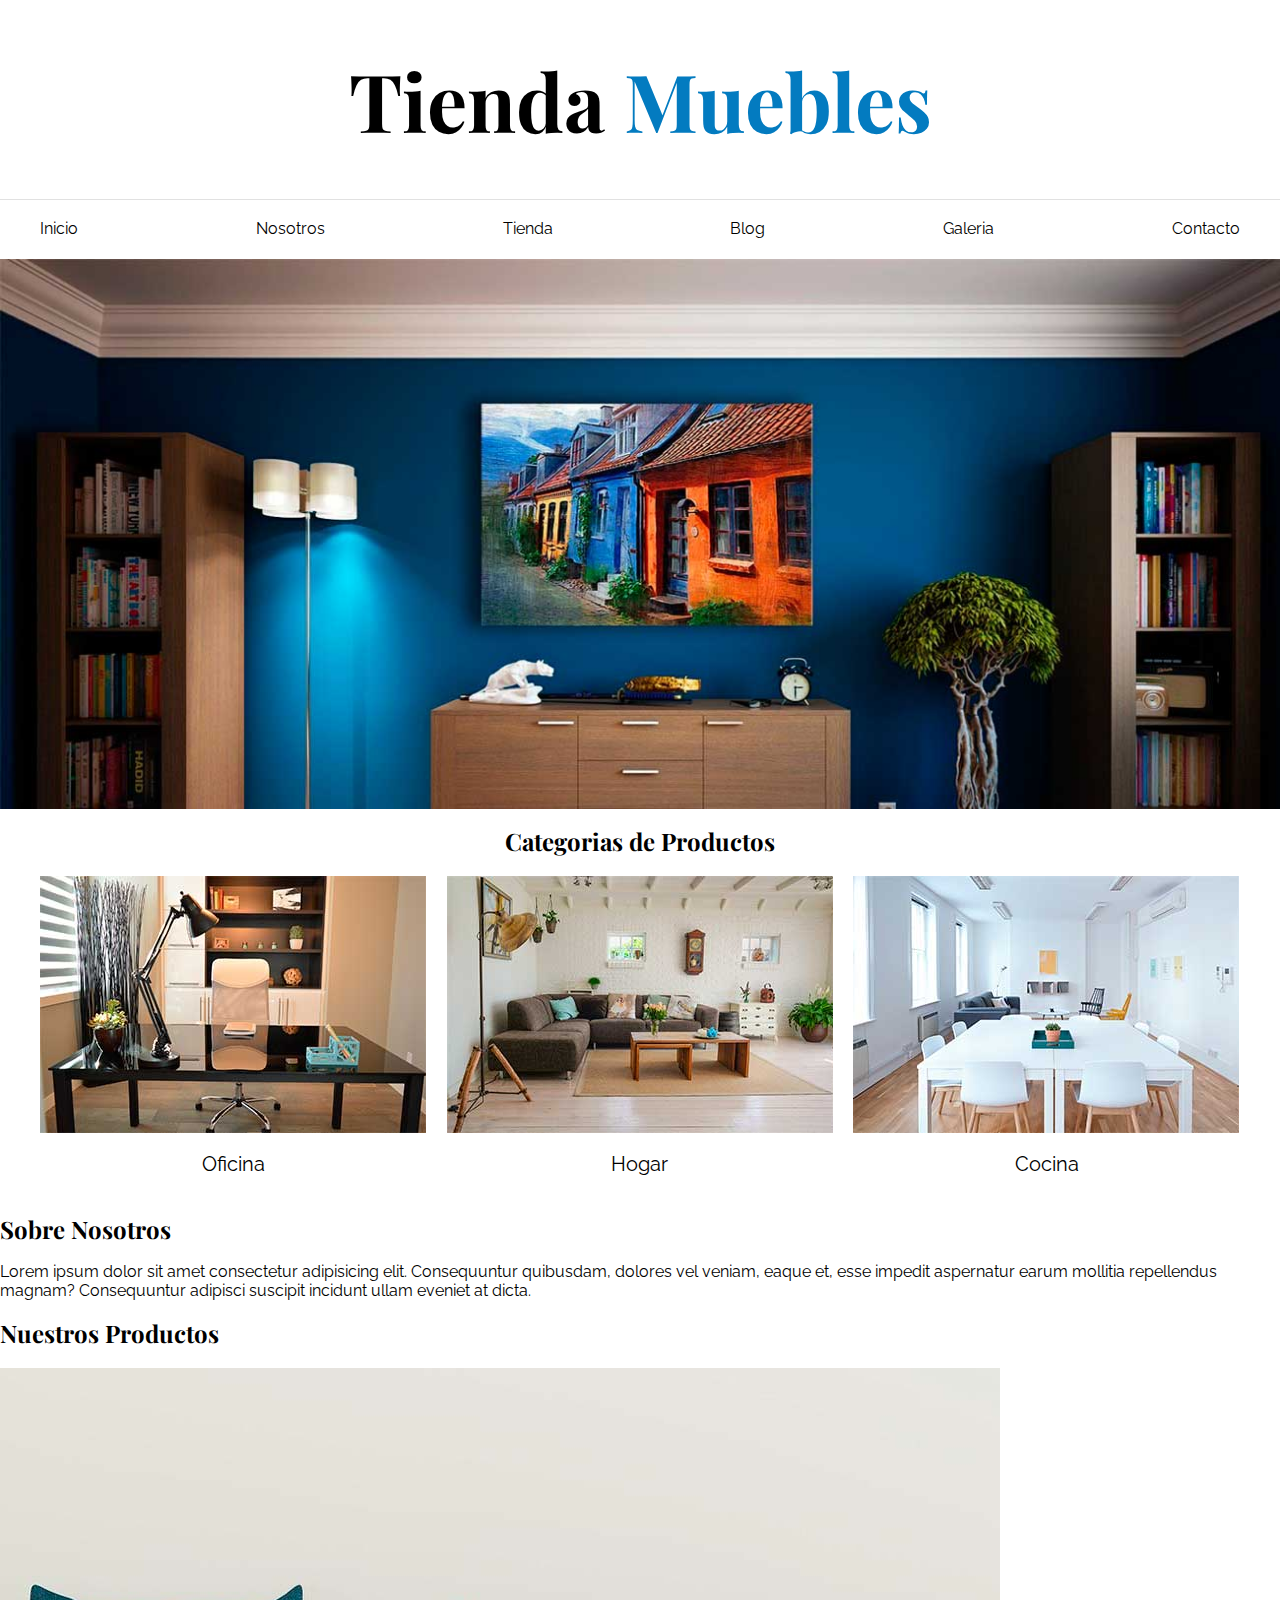
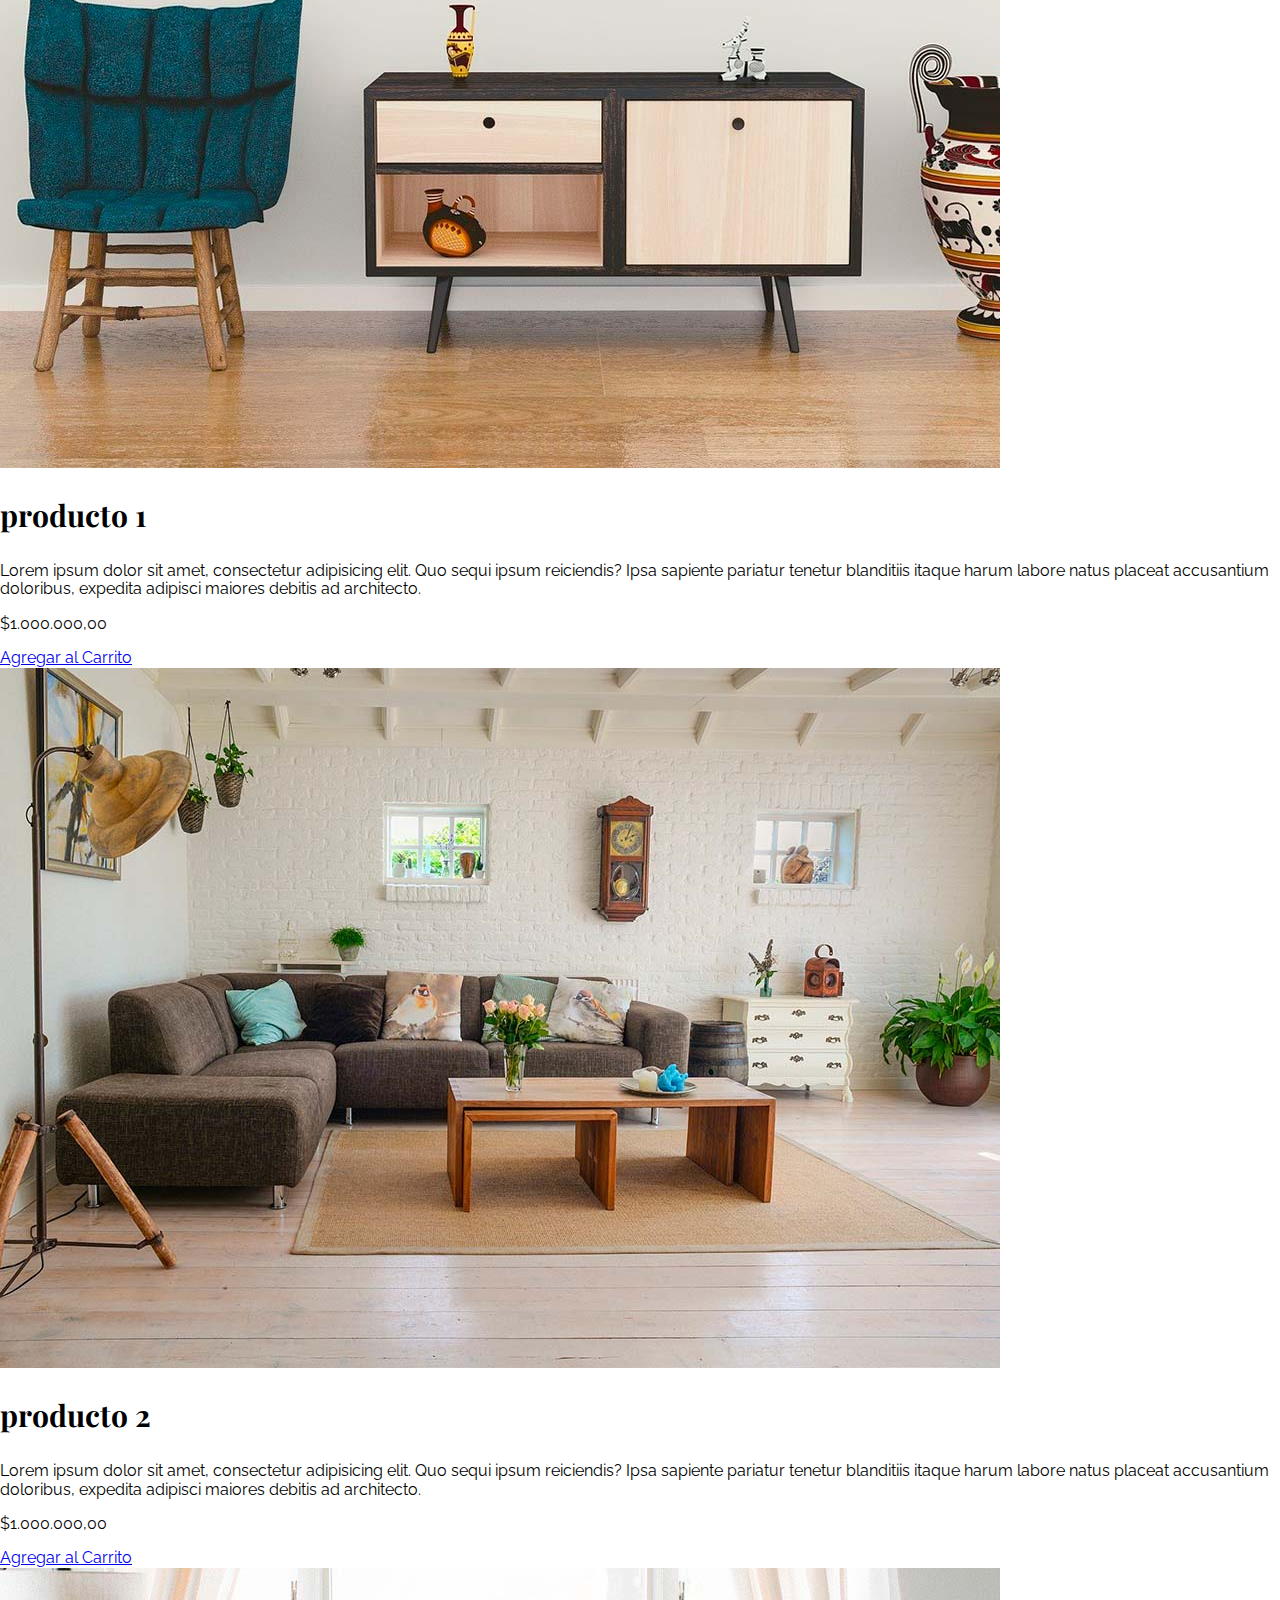
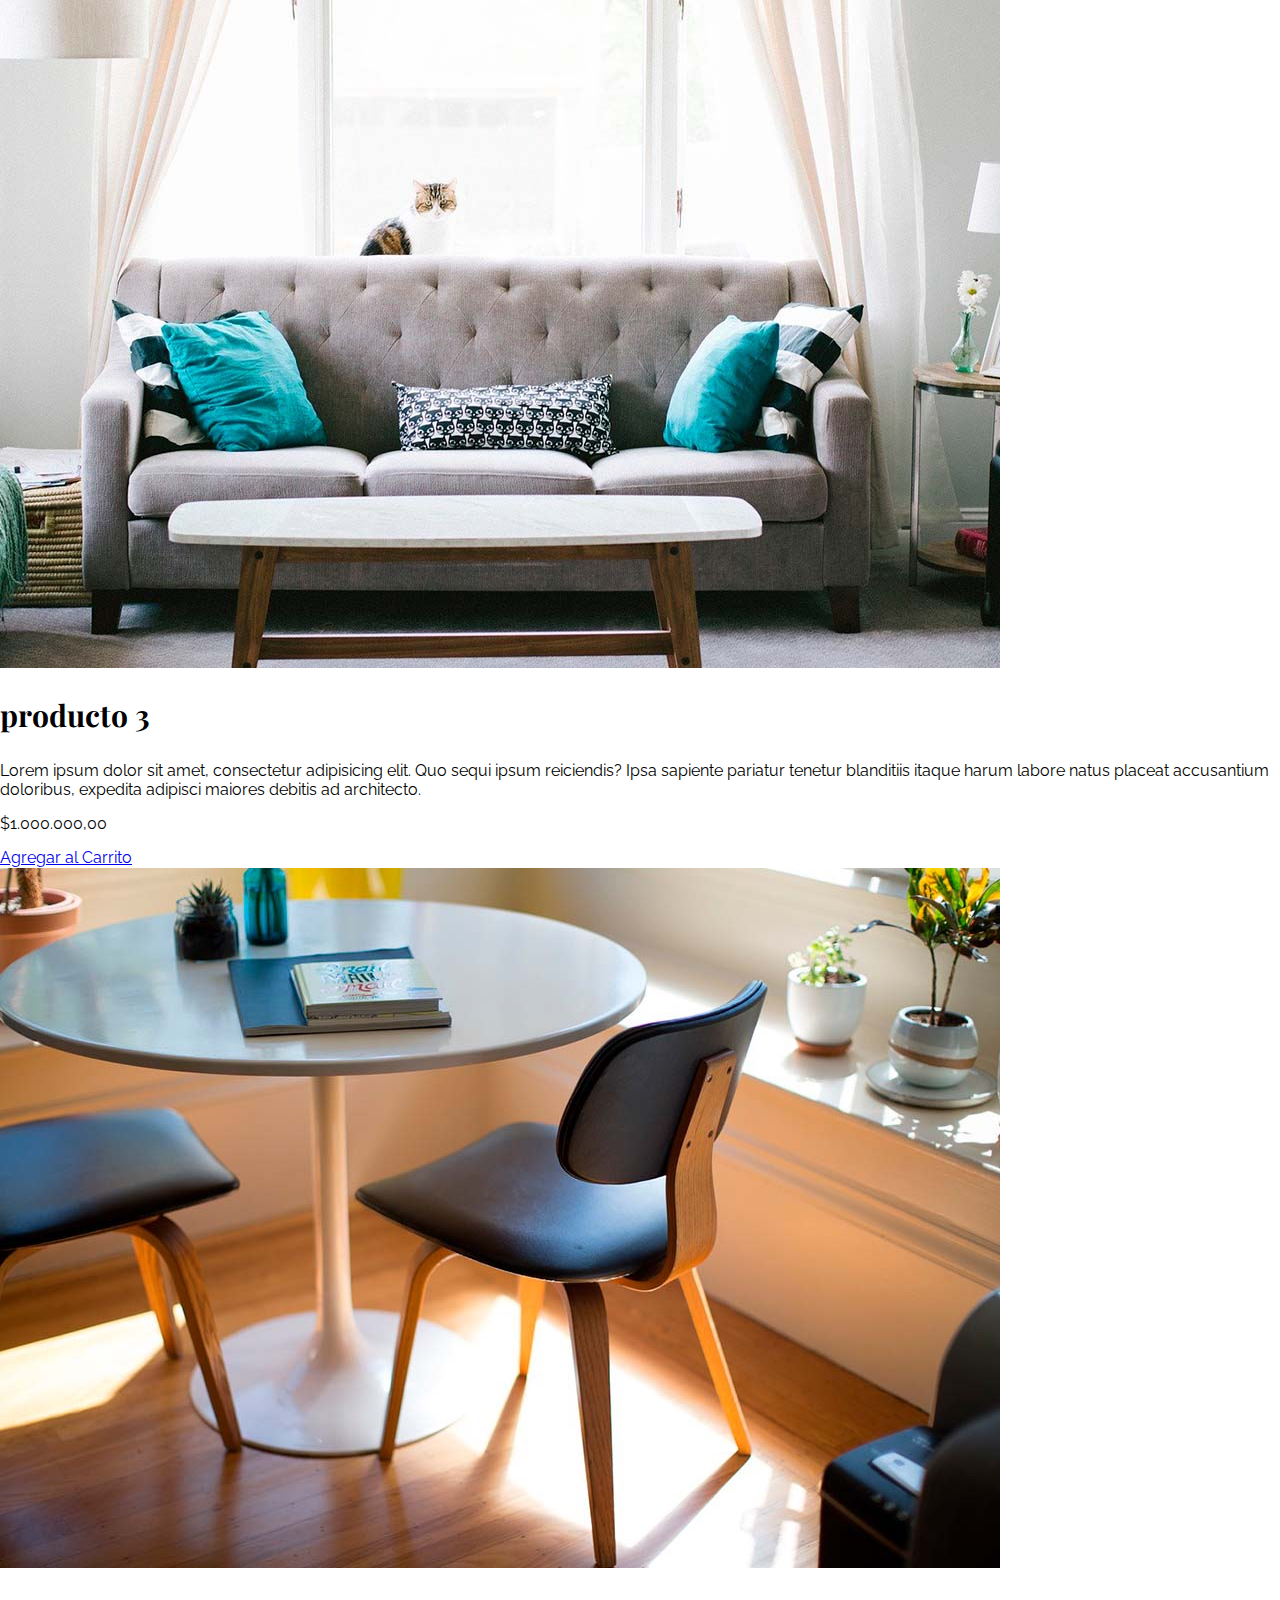
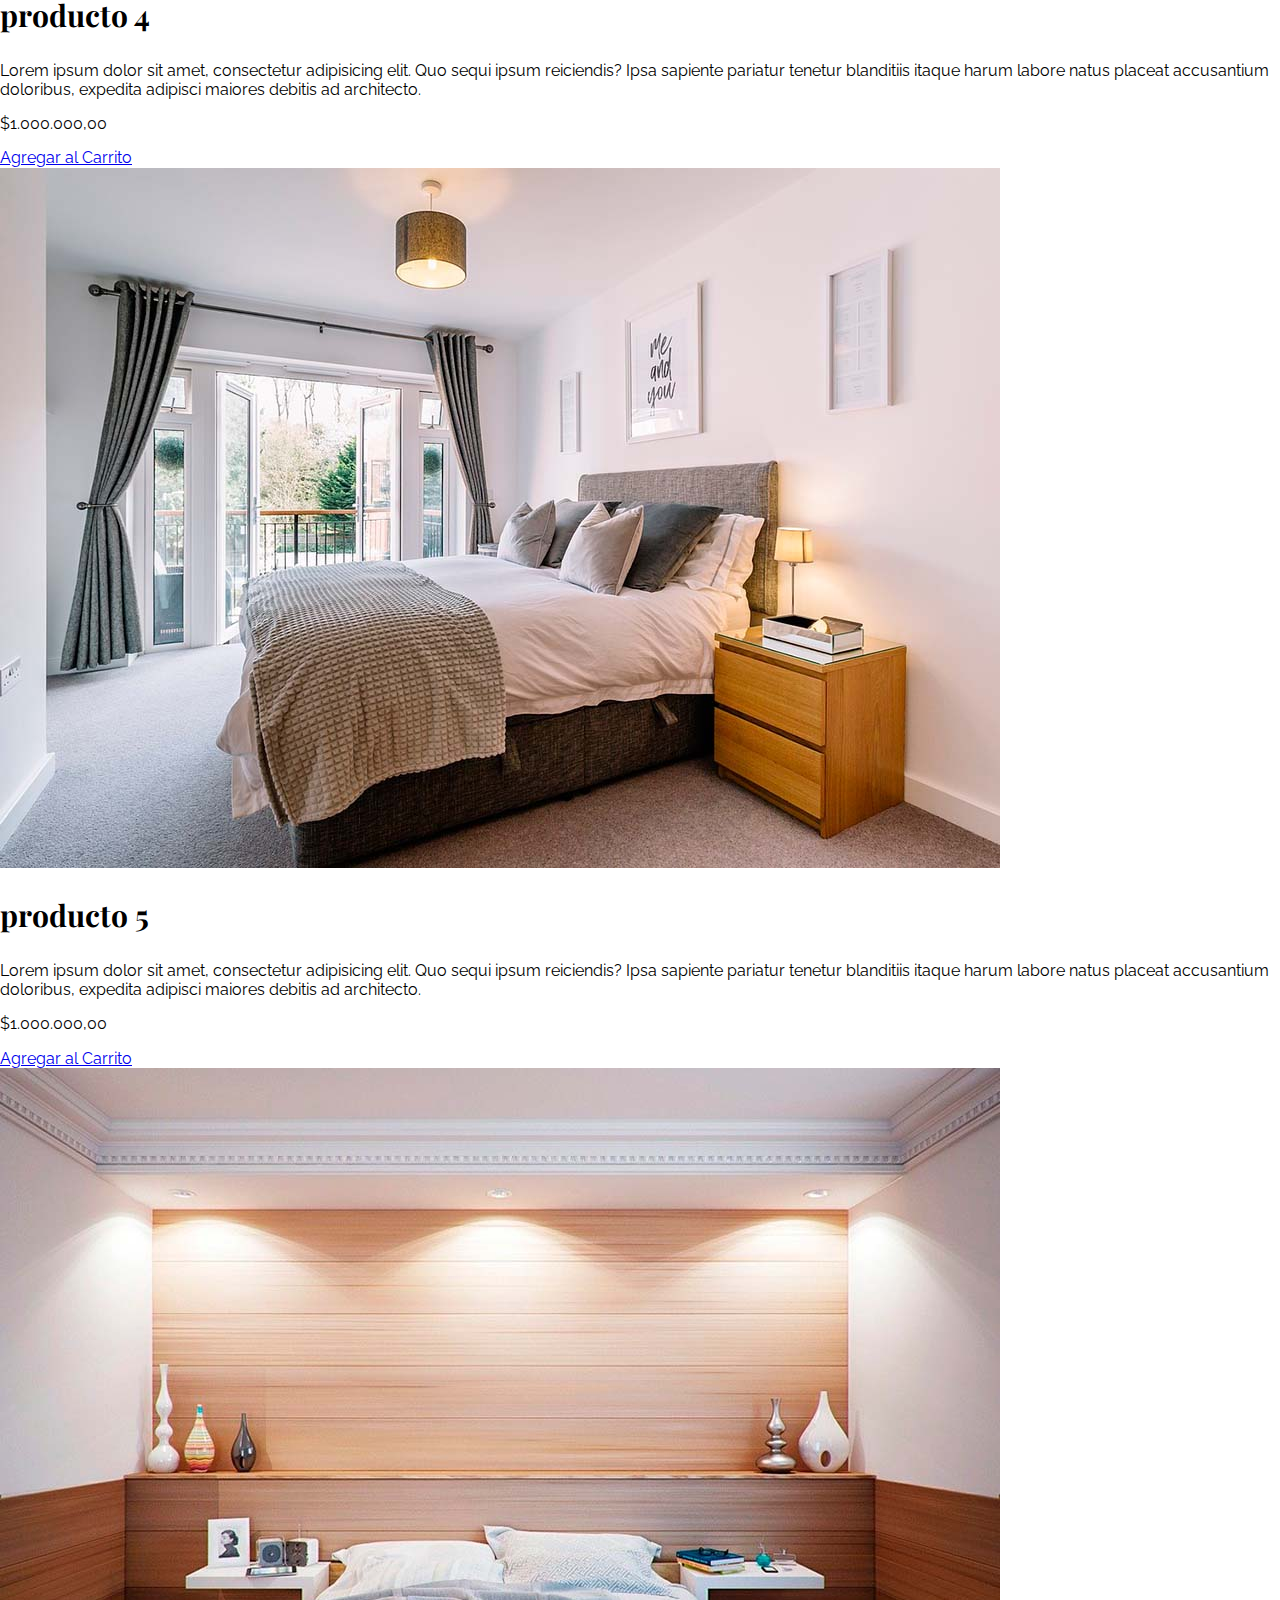
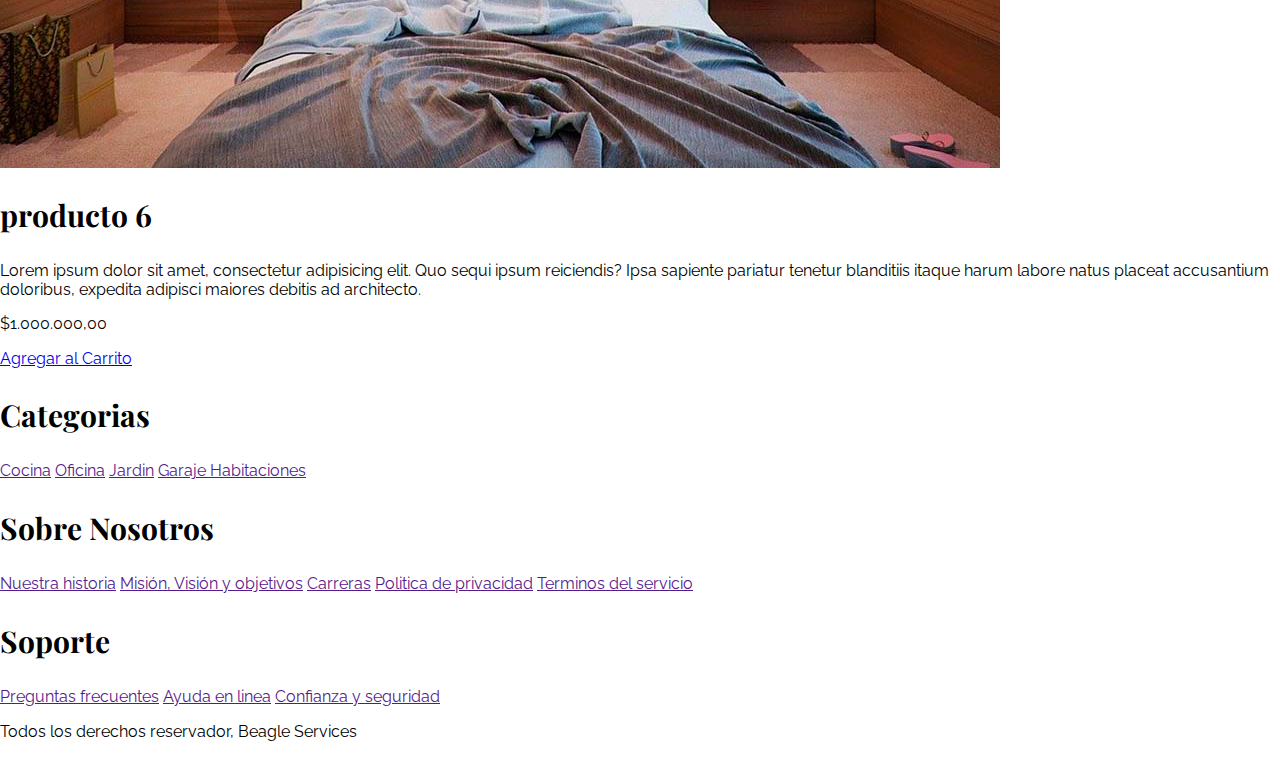
==== index.html @ e31d2fa9 "Se agrega el proyecto" ====
<!DOCTYPE html>
<html lang="es">

<head>
    <meta charset="UTF-8">
    <meta name="viewport" content="width=device-width, initial-scale=1.0">
    <title>Tienda Muebles</title>
    <link rel="stylesheet" href="css/normalize.css">
    <link rel="preconnect" href="https://fonts.googleapis.com">
    <link rel="preconnect" href="https://fonts.gstatic.com" crossorigin>
    <link
        href="https://fonts.googleapis.com/css2?family=Playfair+Display:wght@700&family=Raleway:wght@400;700;900&display=swap"
        rel="stylesheet">
    <link rel="stylesheet" href="css/estilos.css">


</head>

<body>


    <header class="nombre-sitio">
        <h1>Tienda <span>Muebles</span></h1>
    </header>

    <div class="contenedor-navegacion">
        <nav class="nav-principal contenedor">
            <a href="index.html">Inicio</a>
            <a href="nosotros.html">Nosotros</a>
            <a href="tienda.html">Tienda</a>
            <a href="blog.html">Blog</a>
            <a href="galeria.html">Galeria</a>
            <a href="contacto.html">Contacto</a>
        </nav>
    </div>



    <div class="hero"></div>

    <section class="contenedor categorias">
        <h2>Categorias de <span>Productos</span></h2>

        <div class="listado-categorias">

            <div class="categoria">
                <img src="images/categoria1.jpg" alt="Imagen Categoria">
                <a href="#">Oficina</a>
            </div>

            <div class="categoria">
                <img src="images/categoria2.jpg" alt="Imagen Categoria">
                <a href="#">Hogar</a>
            </div>

            <div class="categoria">
                <img src="images/categoria3.jpg" alt="Imagen Categoria">
                <a href="#">Cocina</a>
            </div>

        </div>

    </section>

    <section class="sobre-nosotros">
        <div>
            <h2>Sobre Nosotros</h2>
            <p>Lorem ipsum dolor sit amet consectetur adipisicing elit. Consequuntur quibusdam, dolores vel veniam,
                eaque
                et, esse impedit aspernatur earum mollitia repellendus magnam? Consequuntur adipisci suscipit incidunt
                ullam
                eveniet at dicta.</p>
        </div>
    </section>

    <main>
        <h2>Nuestros Productos</h2>
        <div>

            <div>
                <img src="images/producto1.jpg" alt="Imagen producto">
                <div>
                    <h3>producto 1</h3>
                    <p>Lorem ipsum dolor sit amet, consectetur adipisicing elit. Quo sequi ipsum reiciendis? Ipsa
                        sapiente
                        pariatur tenetur blanditiis itaque harum labore natus placeat accusantium doloribus, expedita
                        adipisci maiores debitis ad architecto.</p>
                    <p>$1.000.000,00</p>
                    <a href="#">Agregar al Carrito</a>
                </div> <!-- Info producto -->
            </div> <!-- Producto -->

            <div>
                <img src="images/producto2.jpg" alt="Imagen producto">

                <div>
                    <h3>producto 2</h3>
                    <p>Lorem ipsum dolor sit amet, consectetur adipisicing elit. Quo sequi ipsum reiciendis? Ipsa
                        sapiente
                        pariatur tenetur blanditiis itaque harum labore natus placeat accusantium doloribus, expedita
                        adipisci maiores debitis ad architecto.</p>
                    <p>$1.000.000,00</p>
                    <a href="#">Agregar al Carrito</a>
                </div> <!-- Info producto -->
            </div> <!-- Producto -->

            <div>
                <img src="images/producto3.jpg" alt="Imagen producto">
                <div>
                    <h3>producto 3</h3>
                    <p>Lorem ipsum dolor sit amet, consectetur adipisicing elit. Quo sequi ipsum reiciendis? Ipsa
                        sapiente
                        pariatur tenetur blanditiis itaque harum labore natus placeat accusantium doloribus, expedita
                        adipisci maiores debitis ad architecto.</p>
                    <p>$1.000.000,00</p>
                    <a href="#">Agregar al Carrito</a>
                </div> <!-- Info producto -->
            </div> <!-- Producto -->

            <div>
                <img src="images/producto4.jpg" alt="Imagen producto">
                <div>
                    <h3>producto 4</h3>
                    <p>Lorem ipsum dolor sit amet, consectetur adipisicing elit. Quo sequi ipsum reiciendis? Ipsa
                        sapiente
                        pariatur tenetur blanditiis itaque harum labore natus placeat accusantium doloribus, expedita
                        adipisci maiores debitis ad architecto.</p>
                    <p>$1.000.000,00</p>
                    <a href="#">Agregar al Carrito</a>
                </div> <!-- Info producto -->
            </div> <!-- Producto -->

            <div>
                <img src="images/producto5.jpg" alt="Imagen producto">
                <div>
                    <h3>producto 5</h3>
                    <p>Lorem ipsum dolor sit amet, consectetur adipisicing elit. Quo sequi ipsum reiciendis? Ipsa
                        sapiente
                        pariatur tenetur blanditiis itaque harum labore natus placeat accusantium doloribus, expedita
                        adipisci maiores debitis ad architecto.</p>
                    <p>$1.000.000,00</p>
                    <a href="#">Agregar al Carrito</a>
                </div> <!-- Info producto -->
            </div> <!-- Producto -->

            <div>
                <img src="images/producto6.jpg" alt="Imagen producto">
                <div>
                    <h3>producto 6</h3>
                    <p>Lorem ipsum dolor sit amet, consectetur adipisicing elit. Quo sequi ipsum reiciendis? Ipsa
                        sapiente
                        pariatur tenetur blanditiis itaque harum labore natus placeat accusantium doloribus, expedita
                        adipisci maiores debitis ad architecto.</p>
                    <p>$1.000.000,00</p>
                    <a href="#">Agregar al Carrito</a>
                </div> <!-- Info producto -->
            </div> <!-- Producto -->

        </div> <!-- Fin listado productos -->
    </main>

    <footer>
        <div>
            <h3>Categorias</h3>

            <nav id="navegacion-principal">
                <a href="">Cocina</a>
                <a href="">Oficina</a>
                <a href="">Jardin</a>
                <a href="">Garaje </a>
                <a href="">Habitaciones</a>
            </nav>
        </div>

        <div>
            <h3>Sobre Nosotros</h3>

            <nav class="navegacion">
                <a href="">Nuestra historia</a>
                <a href="">Misión, Visión y objetivos</a>
                <a href="">Carreras</a>
                <a href="">Politica de privacidad</a>
                <a href="">Terminos del servicio</a>
            </nav>

        </div>

        <div>
            <h3>Soporte</h3>

            <nav>
                <a href="">Preguntas frecuentes</a>
                <a href="">Ayuda en linea</a>
                <a href="">Confianza y seguridad</a>
            </nav>

        </div>

        <p>Todos los derechos reservador, Beagle Services</p>
    </footer>
</body>

</html>
---- css/estilos.css ----
html {
    box-sizing: border-box;
    font-size: 62.5%;
}

*,
*:before,
*::after {
    box-sizing: inherit;
}

body{
    font-family: 'Raleway', sans-serif;
    font-size: 1.6rem;
}

/* globales */

h1, h2, h3{
    font-family: 'Playfair Display', serif;
}

h3{
    font-size: 3rem;
}


.contenedor-navegacion a{
    text-decoration: none;
    color: #000;
}

.contenedor-navegacion a:hover{
    text-decoration: none;
    color: #037bc0;
    font-weight: bold;
}

.contenedor {
    max-width: 120rem;
    margin-top: 0;
    margin-right: auto;
    margin-bottom: 0;
    margin-left: auto;
}

img{
    max-width: 100%;
    display: block;
}

/* header y navegación */
.nombre-sitio {
    margin-top: 5rem;
    margin-bottom: 5rem;
    text-align: center;
    font-size: 4rem;
}

.nombre-sitio span {
    color: #037bc0;
}

.contenedor-navegacion {
    border-color: #e1e1e1;
    border-top-style: solid;
    border-width: .1rem;
}

.nav-principal {
    padding: 2rem 0;
    display: flex;
    justify-content: space-between;
}

.hero {
    background-image: url(../images/principal.jpg);
    height: 55rem;
    background-repeat: no-repeat;
    background-size: cover;
}

/*Categorias */

.categorias h2{
    text-align: center;
}

.categoria a{
    text-align: center;
    display: block;
    padding: 2rem;
    font-size: 2rem;
}

.categoria a:hover{
background-color: #037bc0;
color: #fff;
border-bottom-right-radius: 1rem;
border-bottom-left-radius: 1rem;
width: 38.6rem;
}

.listado-categorias{
    display: grid;
    grid-template-columns: repeat(3, 1fr);
    gap: 2rem;
}

.listado-categorias a{
    text-decoration: none;
    color: #000;
}
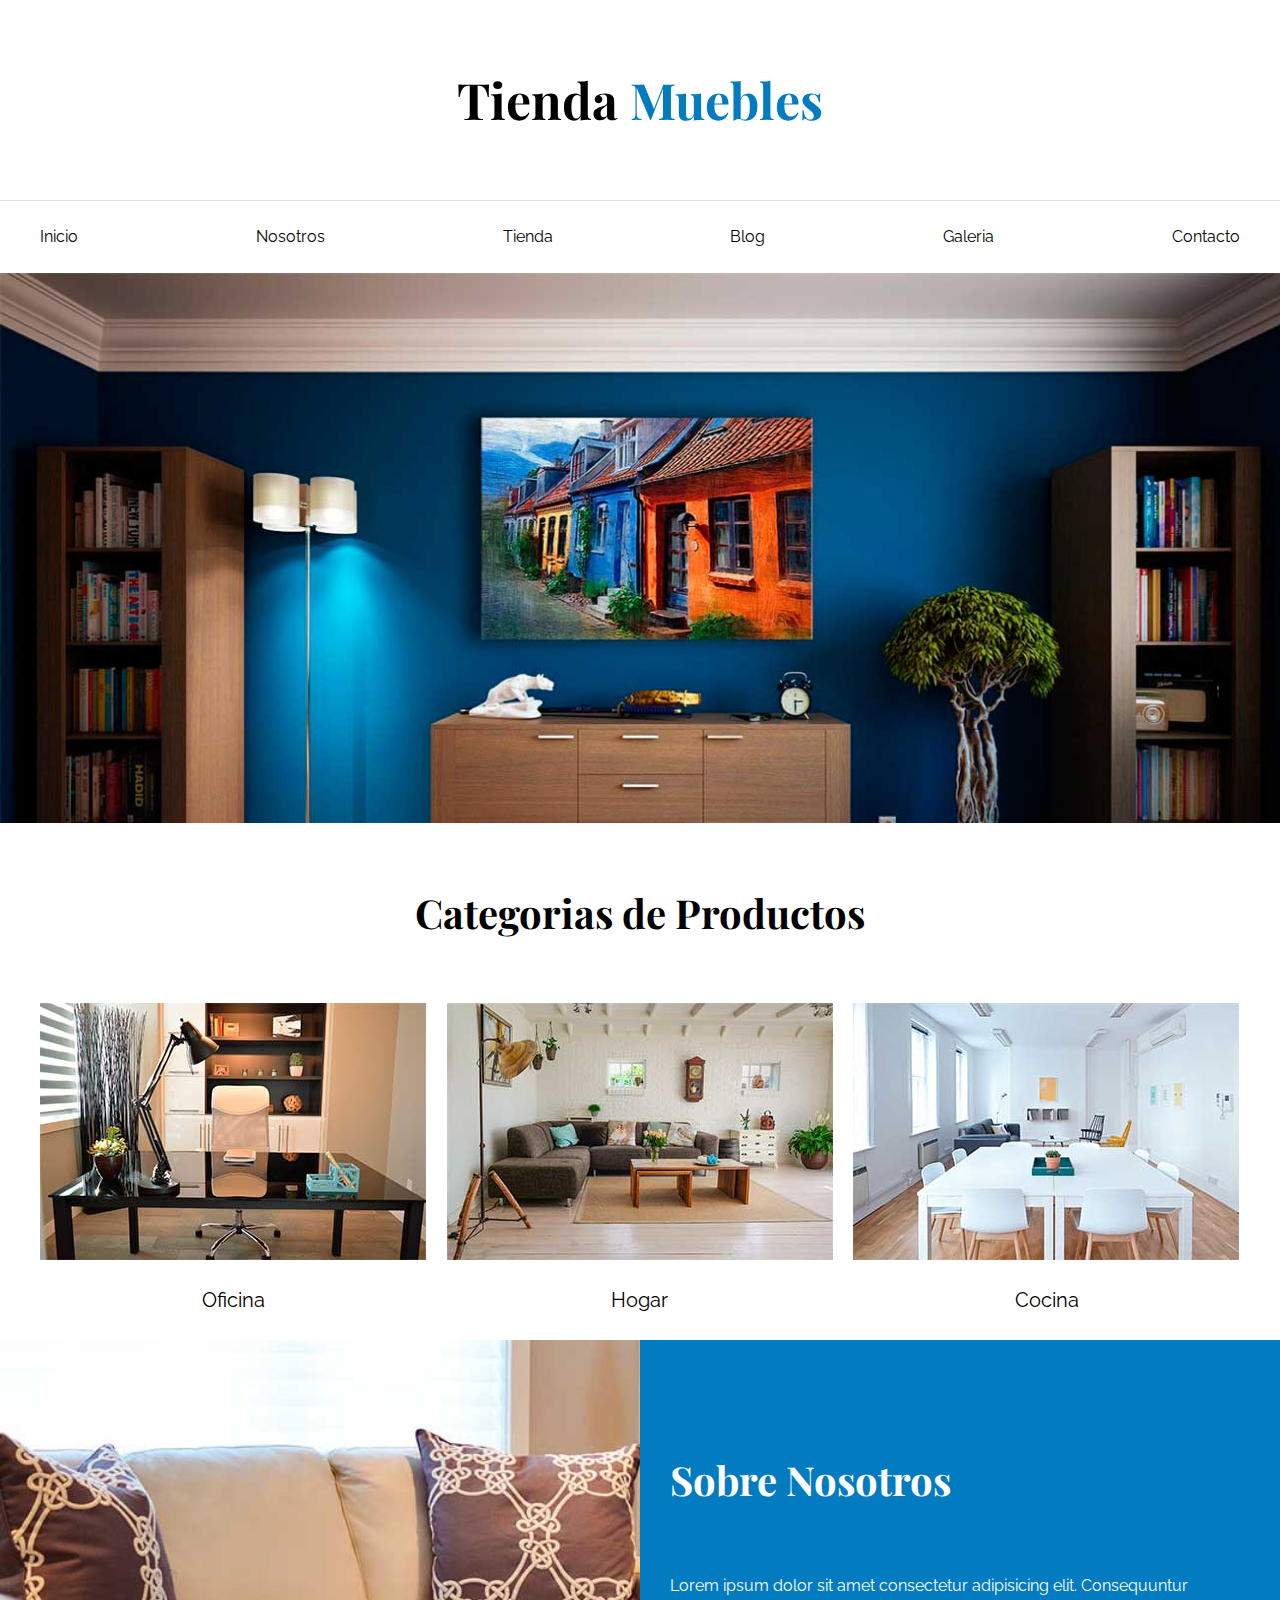
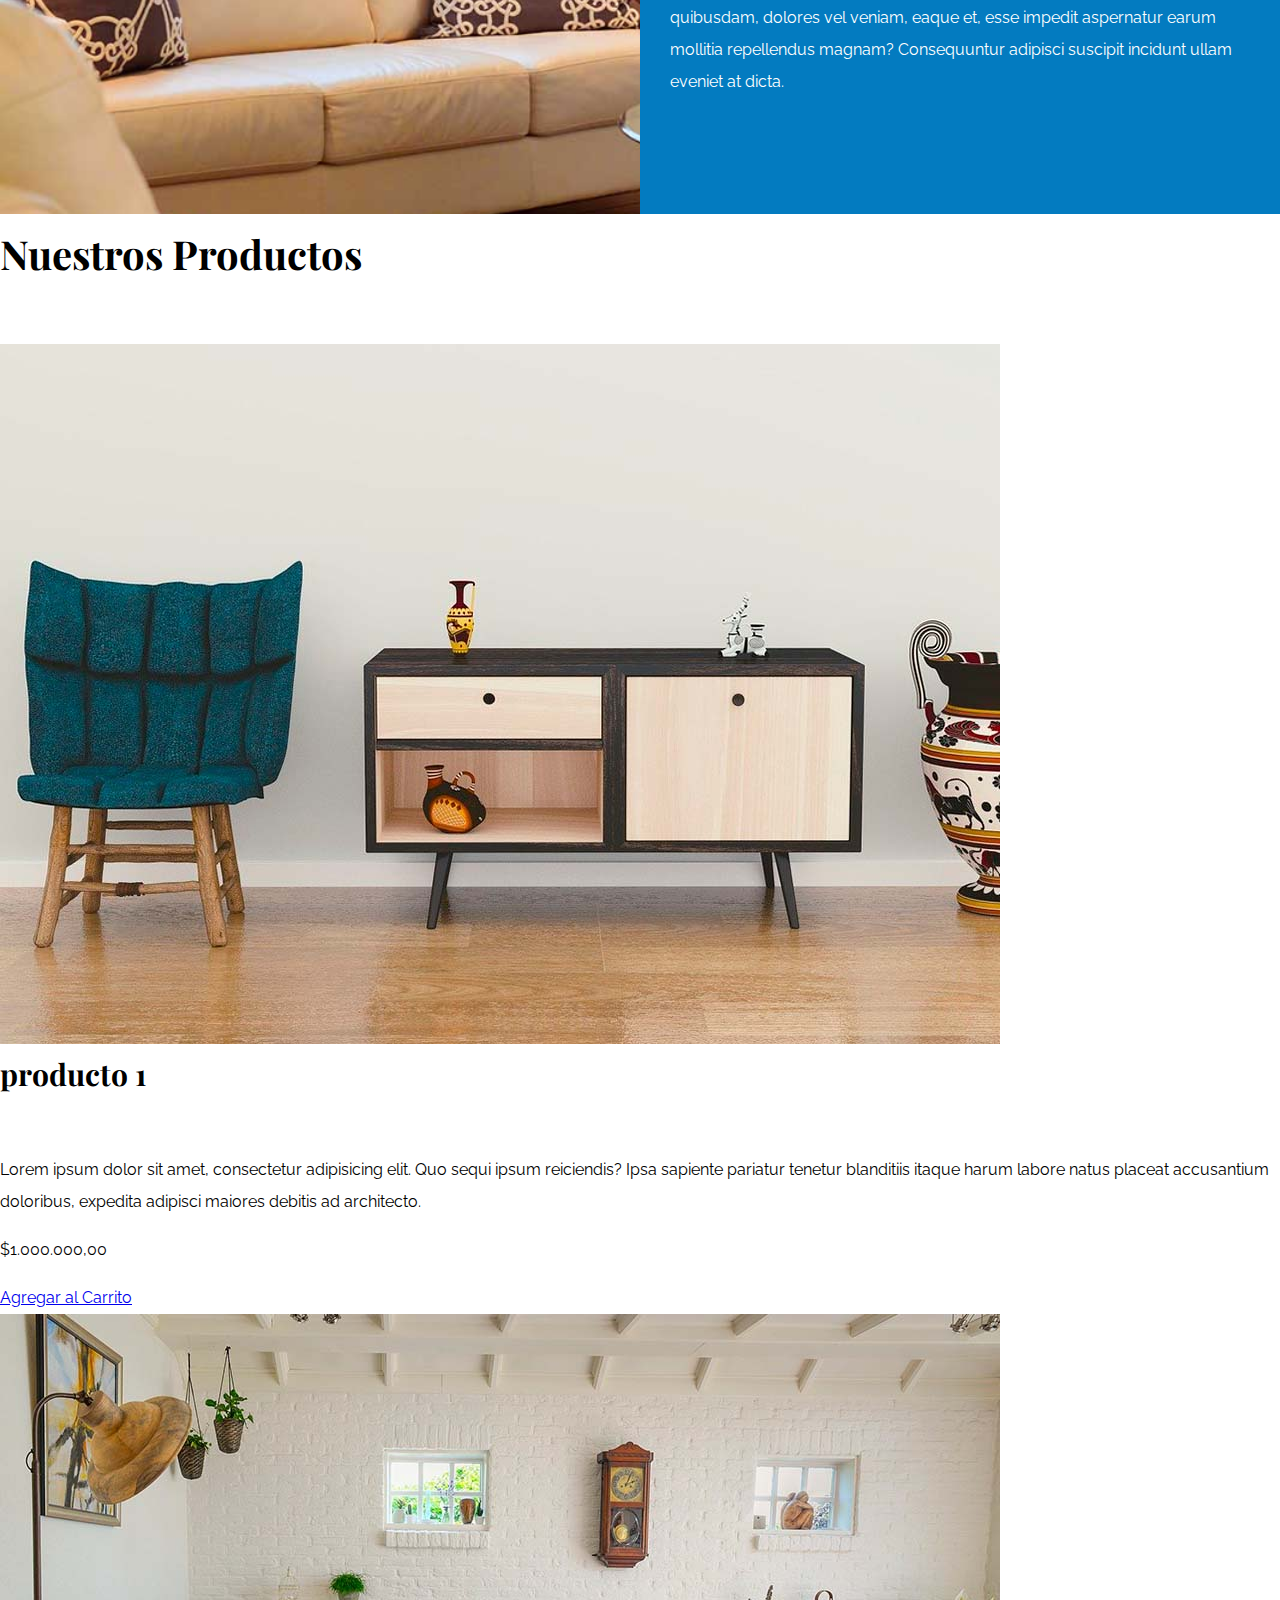
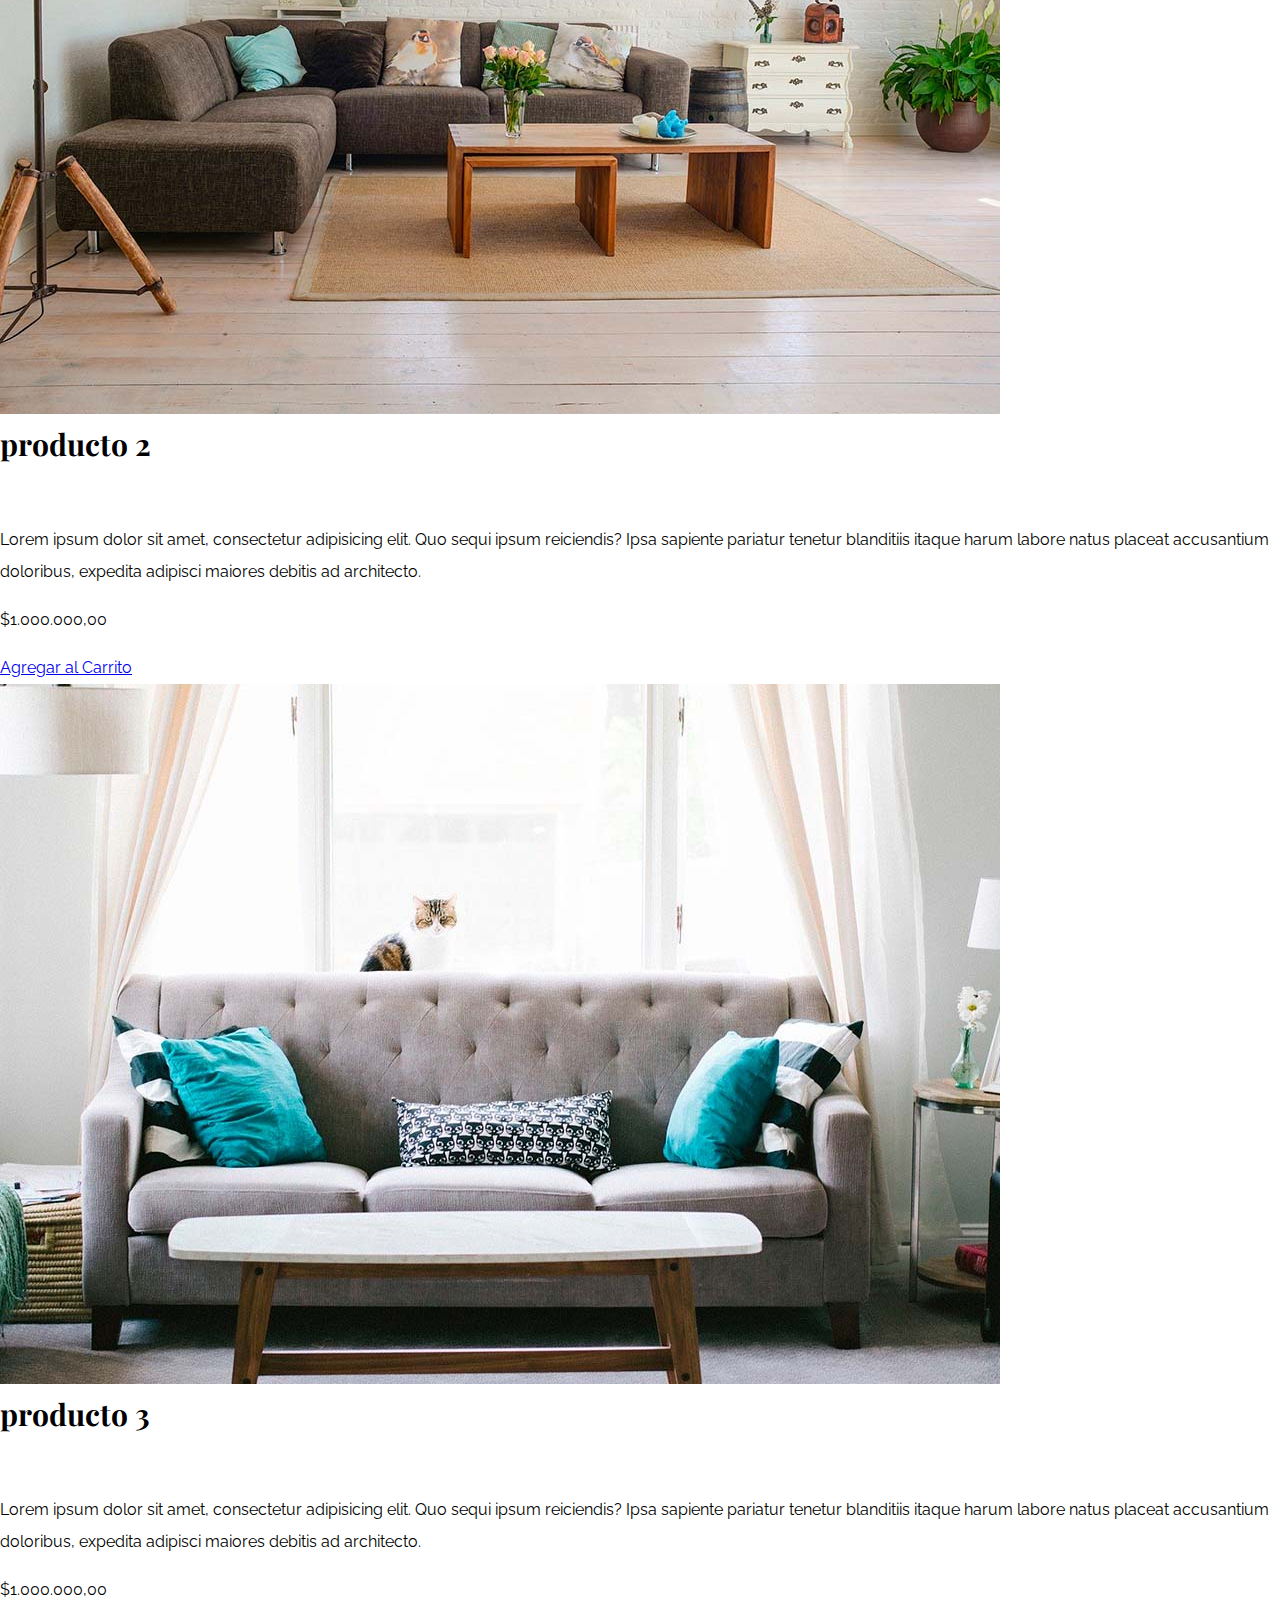
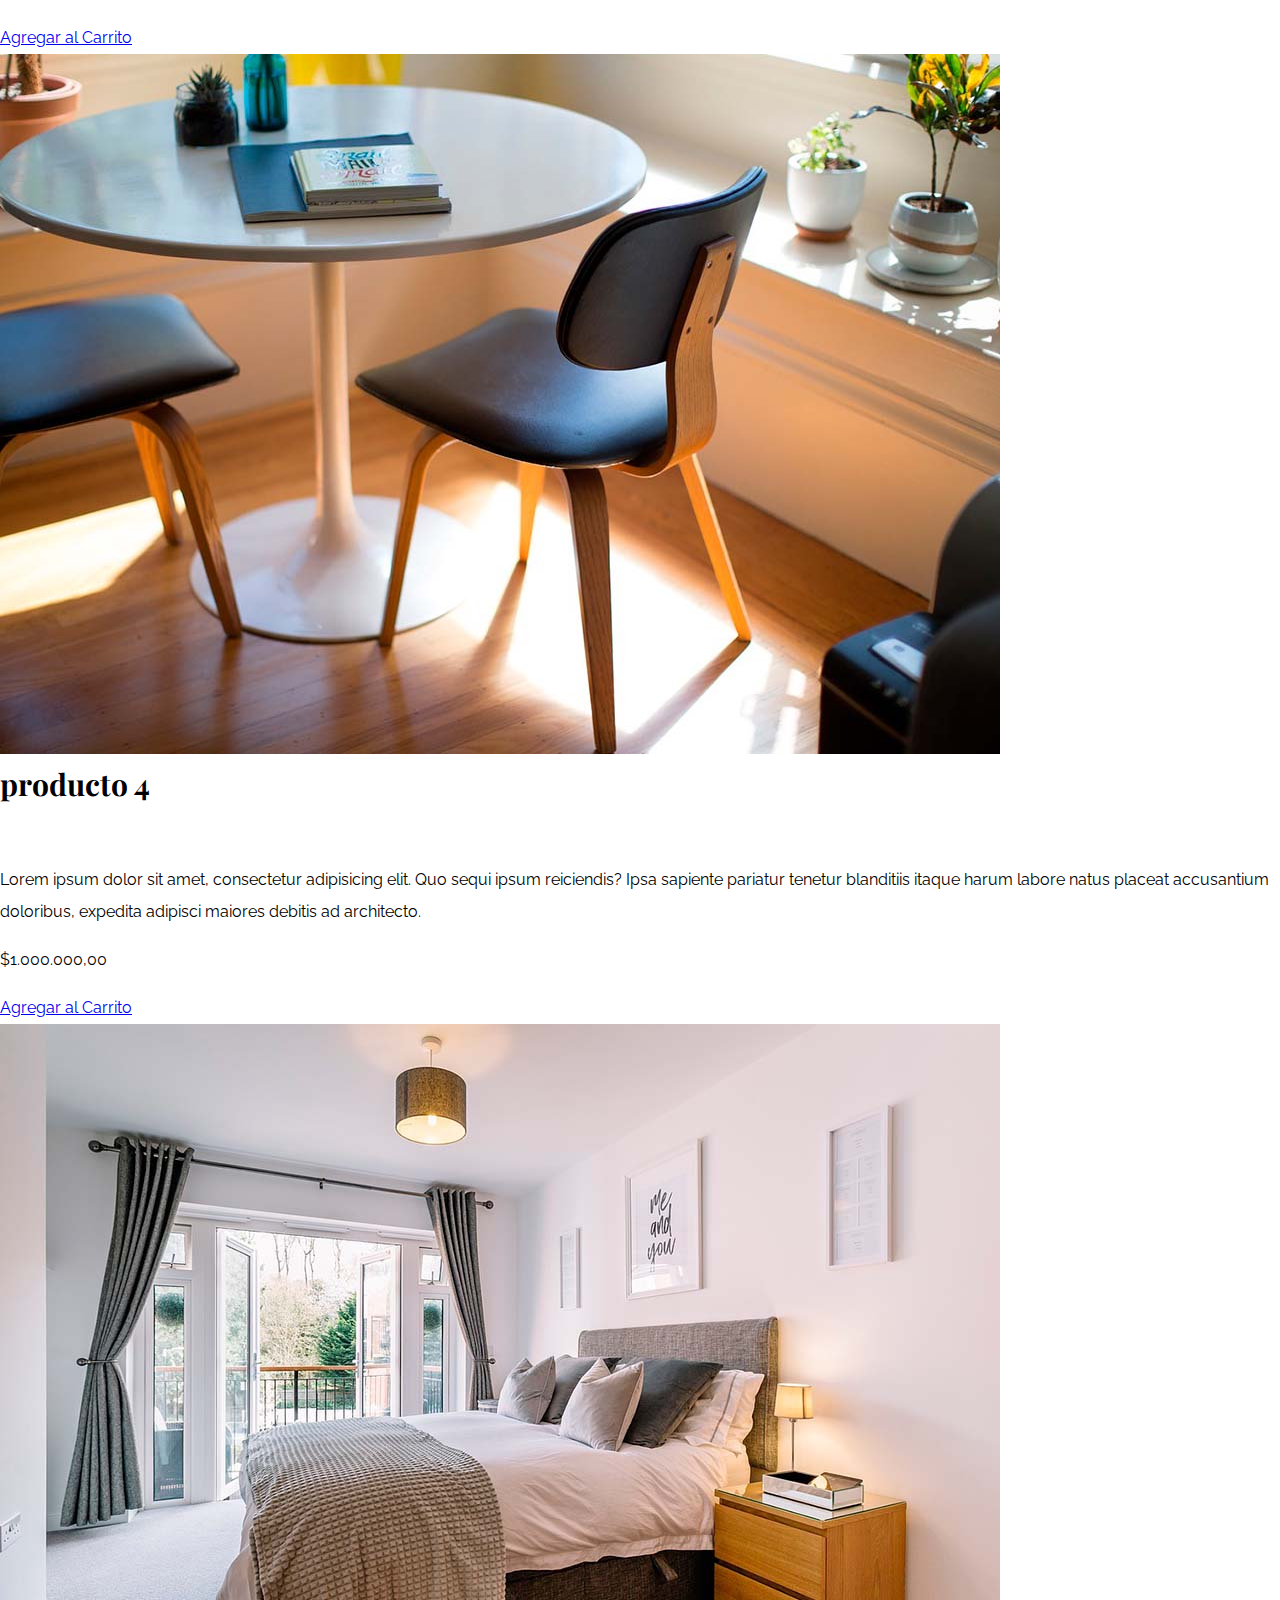
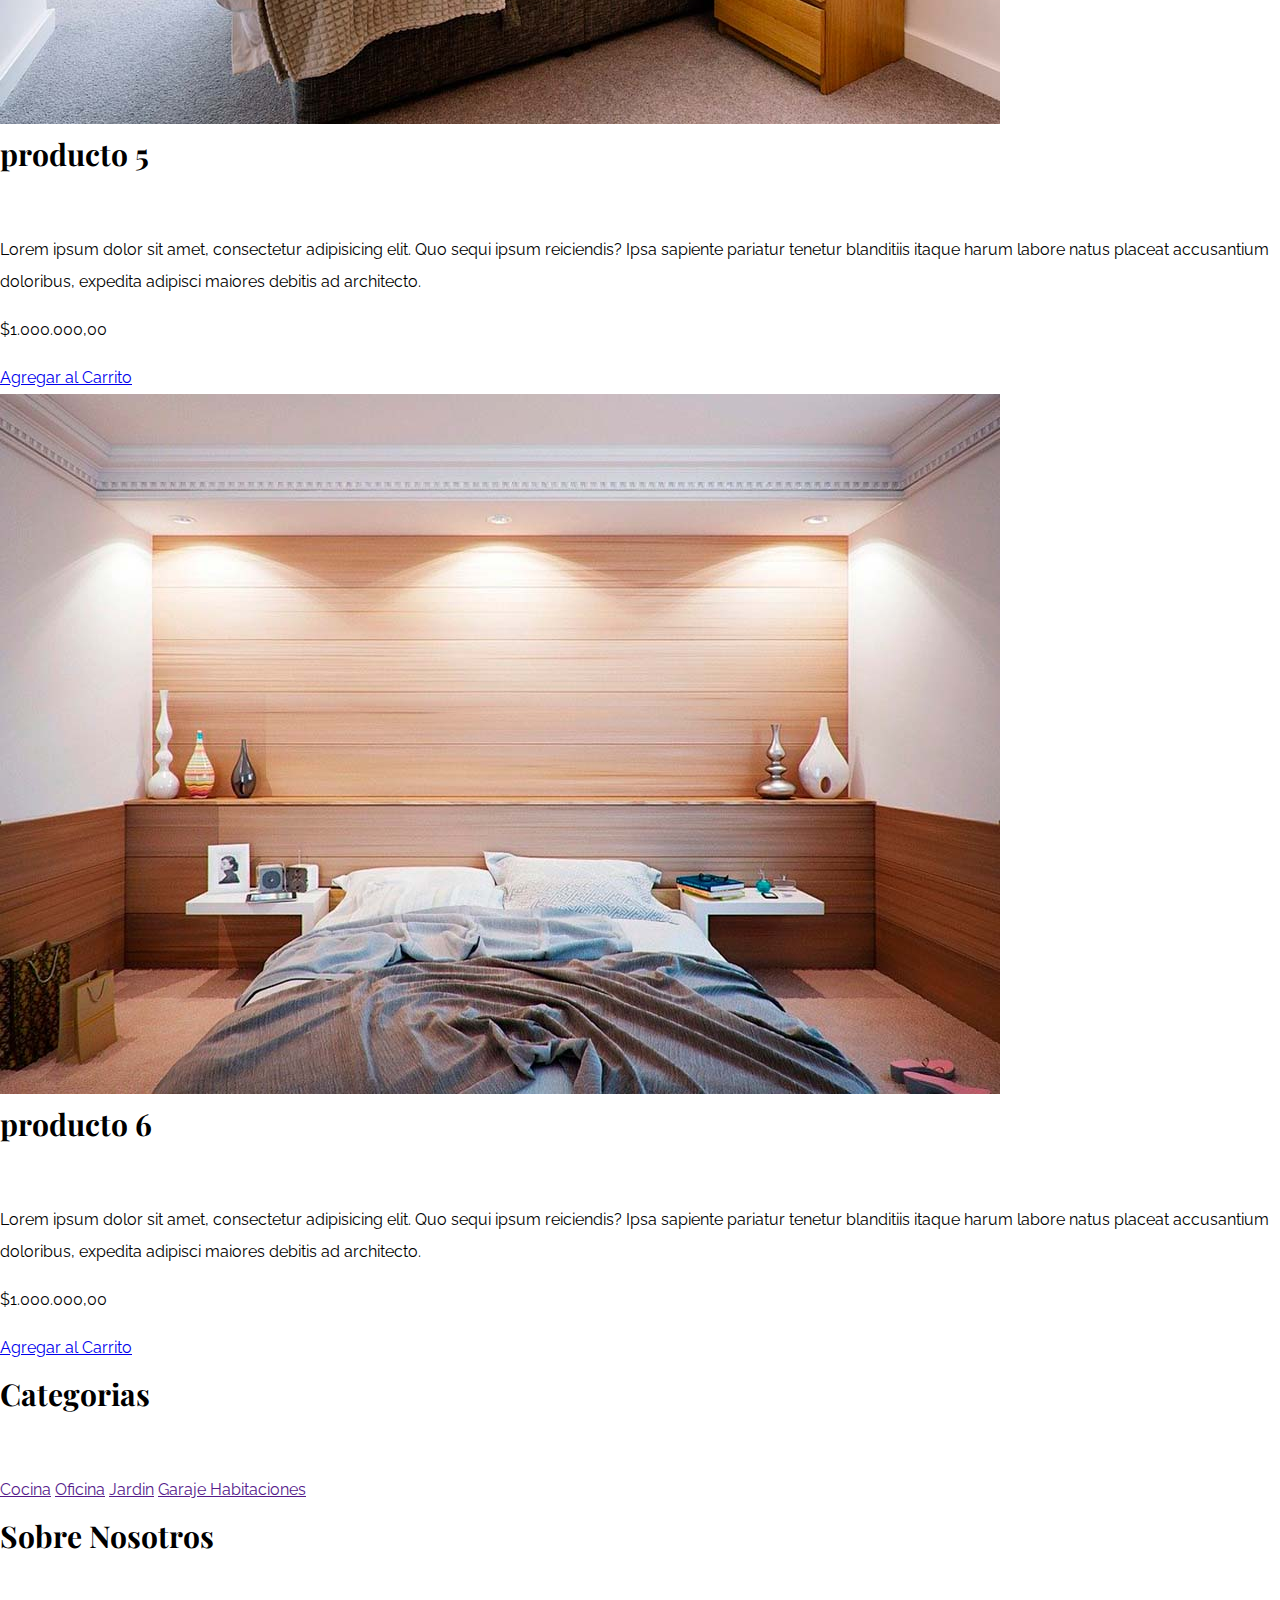
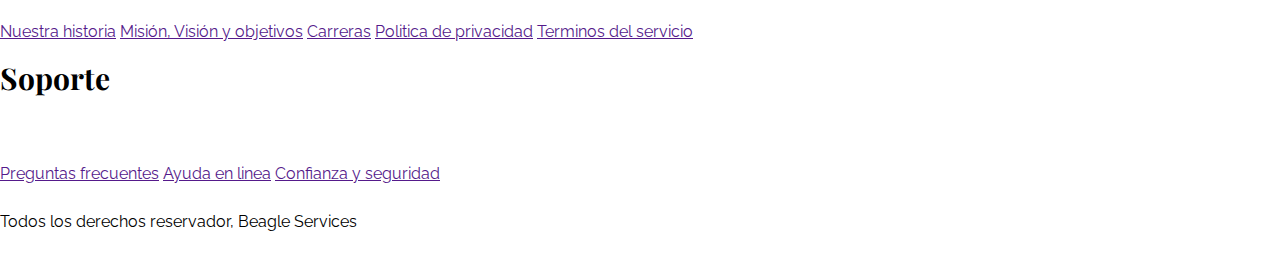
==== commit da8273f1: "Se construye Sección sobre nosotros" ====
--- a/index.html
+++ b/index.html
@@ -63,13 +63,16 @@
     </section>
 
     <section class="sobre-nosotros">
-        <div>
-            <h2>Sobre Nosotros</h2>
-            <p>Lorem ipsum dolor sit amet consectetur adipisicing elit. Consequuntur quibusdam, dolores vel veniam,
-                eaque
-                et, esse impedit aspernatur earum mollitia repellendus magnam? Consequuntur adipisci suscipit incidunt
-                ullam
-                eveniet at dicta.</p>
+        <div class="contenedor sobre-nosotros-grid">
+            <div class="texto-nosotros">
+                <h2>Sobre Nosotros</h2>
+                <p>Lorem ipsum dolor sit amet consectetur adipisicing elit. Consequuntur quibusdam, dolores vel veniam,
+                    eaque
+                    et, esse impedit aspernatur earum mollitia repellendus magnam? Consequuntur adipisci suscipit
+                    incidunt
+                    ullam
+                    eveniet at dicta.</p>
+            </div>
         </div>
     </section>
 
--- a/css/estilos.css
+++ b/css/estilos.css
@@ -1,6 +1,7 @@
 html {
     box-sizing: border-box;
     font-size: 62.5%;
+    /*1 rem = 10px*/
 }
 
 *,
@@ -9,28 +10,40 @@
     box-sizing: inherit;
 }
 
-body{
+body {
     font-family: 'Raleway', sans-serif;
     font-size: 1.6rem;
+    line-height: 2;
 }
 
 /* globales */
 
-h1, h2, h3{
+h1,
+h2,
+h3 {
     font-family: 'Playfair Display', serif;
+    margin: 0 0 5rem 0;
 }
 
-h3{
+h1 {
+    font-size: 5rem;
+}
+
+h2 {
+    font-size: 4rem;
+}
+
+h3 {
     font-size: 3rem;
 }
 
 
-.contenedor-navegacion a{
+.contenedor-navegacion a {
     text-decoration: none;
     color: #000;
 }
 
-.contenedor-navegacion a:hover{
+.contenedor-navegacion a:hover {
     text-decoration: none;
     color: #037bc0;
     font-weight: bold;
@@ -44,7 +57,7 @@
     margin-left: auto;
 }
 
-img{
+img {
     max-width: 100%;
     display: block;
 }
@@ -52,9 +65,7 @@
 /* header y navegación */
 .nombre-sitio {
     margin-top: 5rem;
-    margin-bottom: 5rem;
     text-align: center;
-    font-size: 4rem;
 }
 
 .nombre-sitio span {
@@ -82,32 +93,57 @@
 
 /*Categorias */
 
-.categorias h2{
+.categorias {
+    padding-top: 5rem;
+}
+
+.categorias h2 {
     text-align: center;
 }
 
-.categoria a{
+.categoria a {
     text-align: center;
     display: block;
     padding: 2rem;
     font-size: 2rem;
 }
 
-.categoria a:hover{
-background-color: #037bc0;
-color: #fff;
-border-bottom-right-radius: 1rem;
-border-bottom-left-radius: 1rem;
-width: 38.6rem;
+.categoria a:hover {
+    background-color: #037bc0;
+    color: #fff;
+    border-bottom-right-radius: 1rem;
+    border-bottom-left-radius: 1rem;
+    width: 38.6rem;
 }
 
-.listado-categorias{
+.listado-categorias {
     display: grid;
     grid-template-columns: repeat(3, 1fr);
     gap: 2rem;
 }
 
-.listado-categorias a{
+.listado-categorias a {
     text-decoration: none;
     color: #000;
-}+}
+
+/* Bloque Nosotros */
+
+.sobre-nosotros {
+    background-image: linear-gradient( to right, transparent 50%,  #037bc0 50%), url(../images/nosotros.jpg);
+    background-position: left center;
+    padding: 10rem 0;
+    background-repeat: no-repeat;
+    background-size:  100%, 120rem;
+}   
+
+.sobre-nosotros-grid{
+    display: grid;
+    grid-template-columns: repeat(2, 1fr);
+    column-gap: 6rem;
+}
+
+.texto-nosotros{
+    grid-column: 2 / 3;
+    color: #fff;
+}
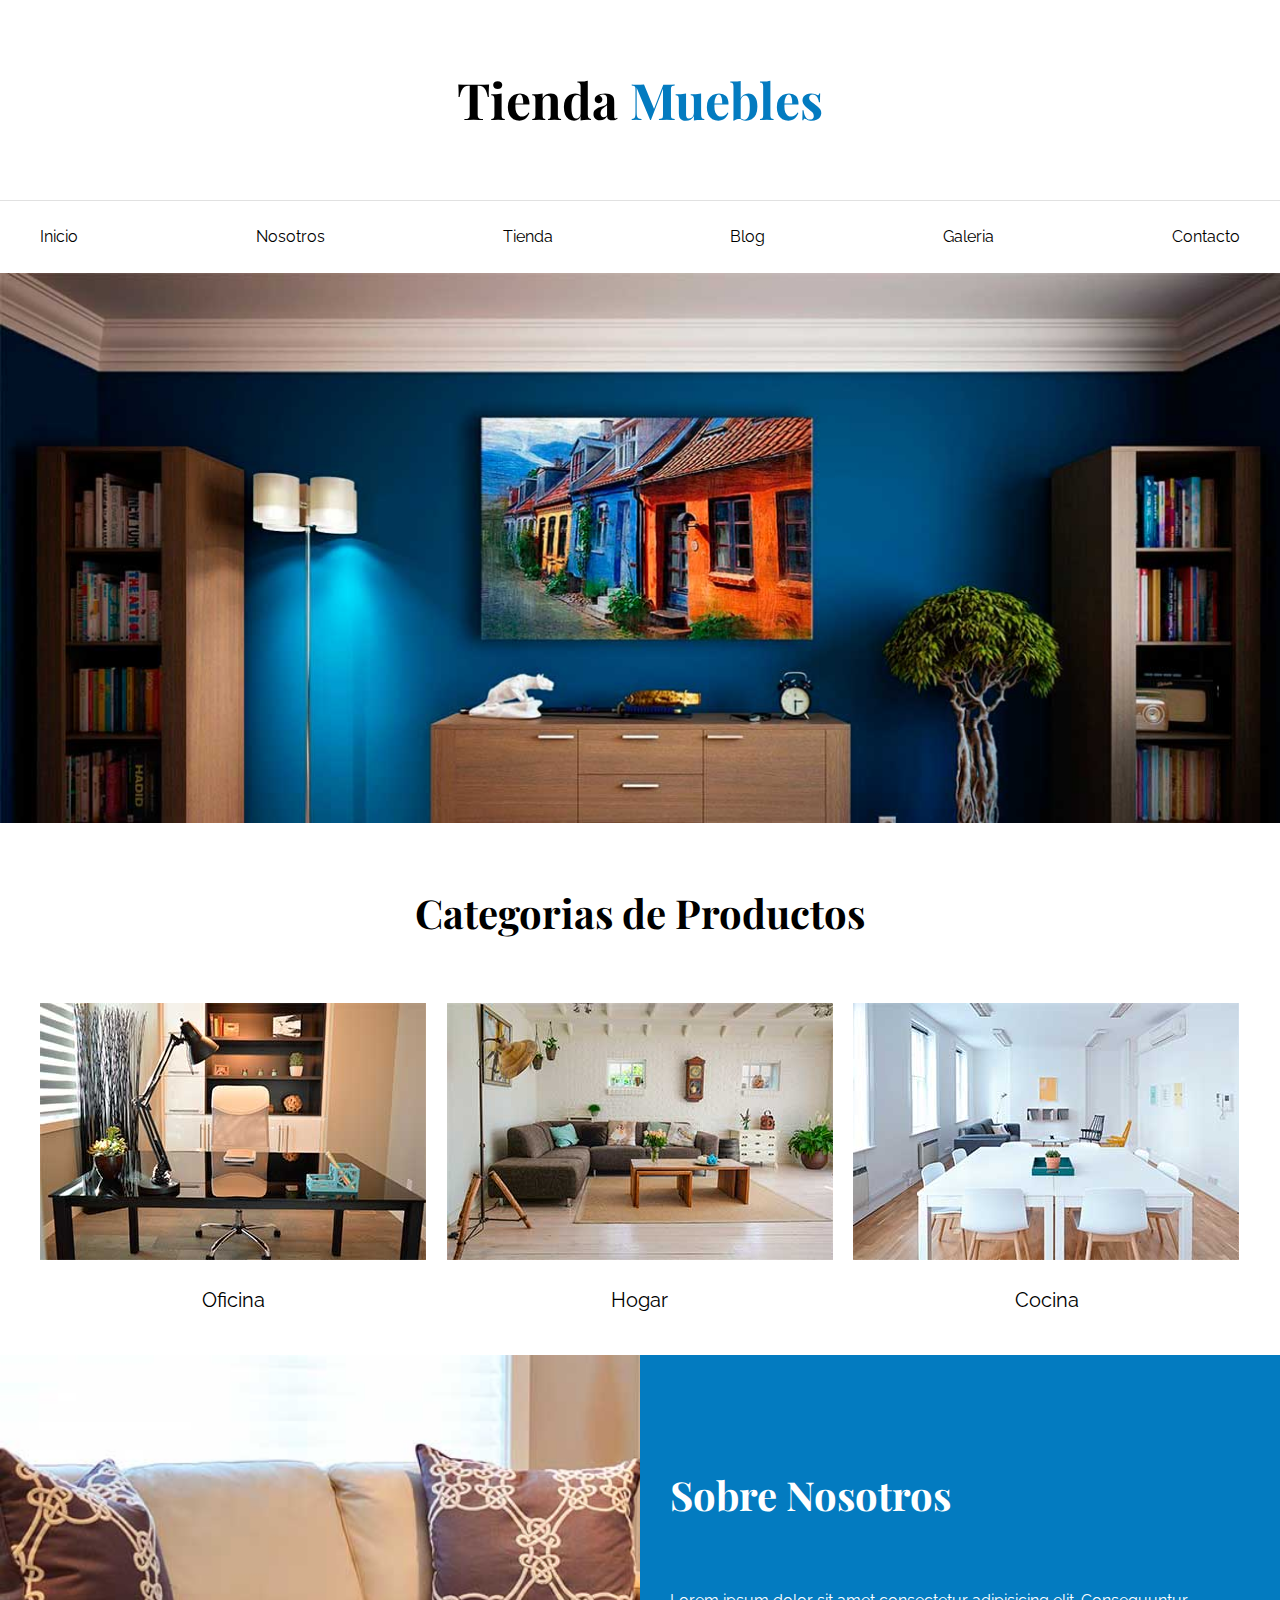
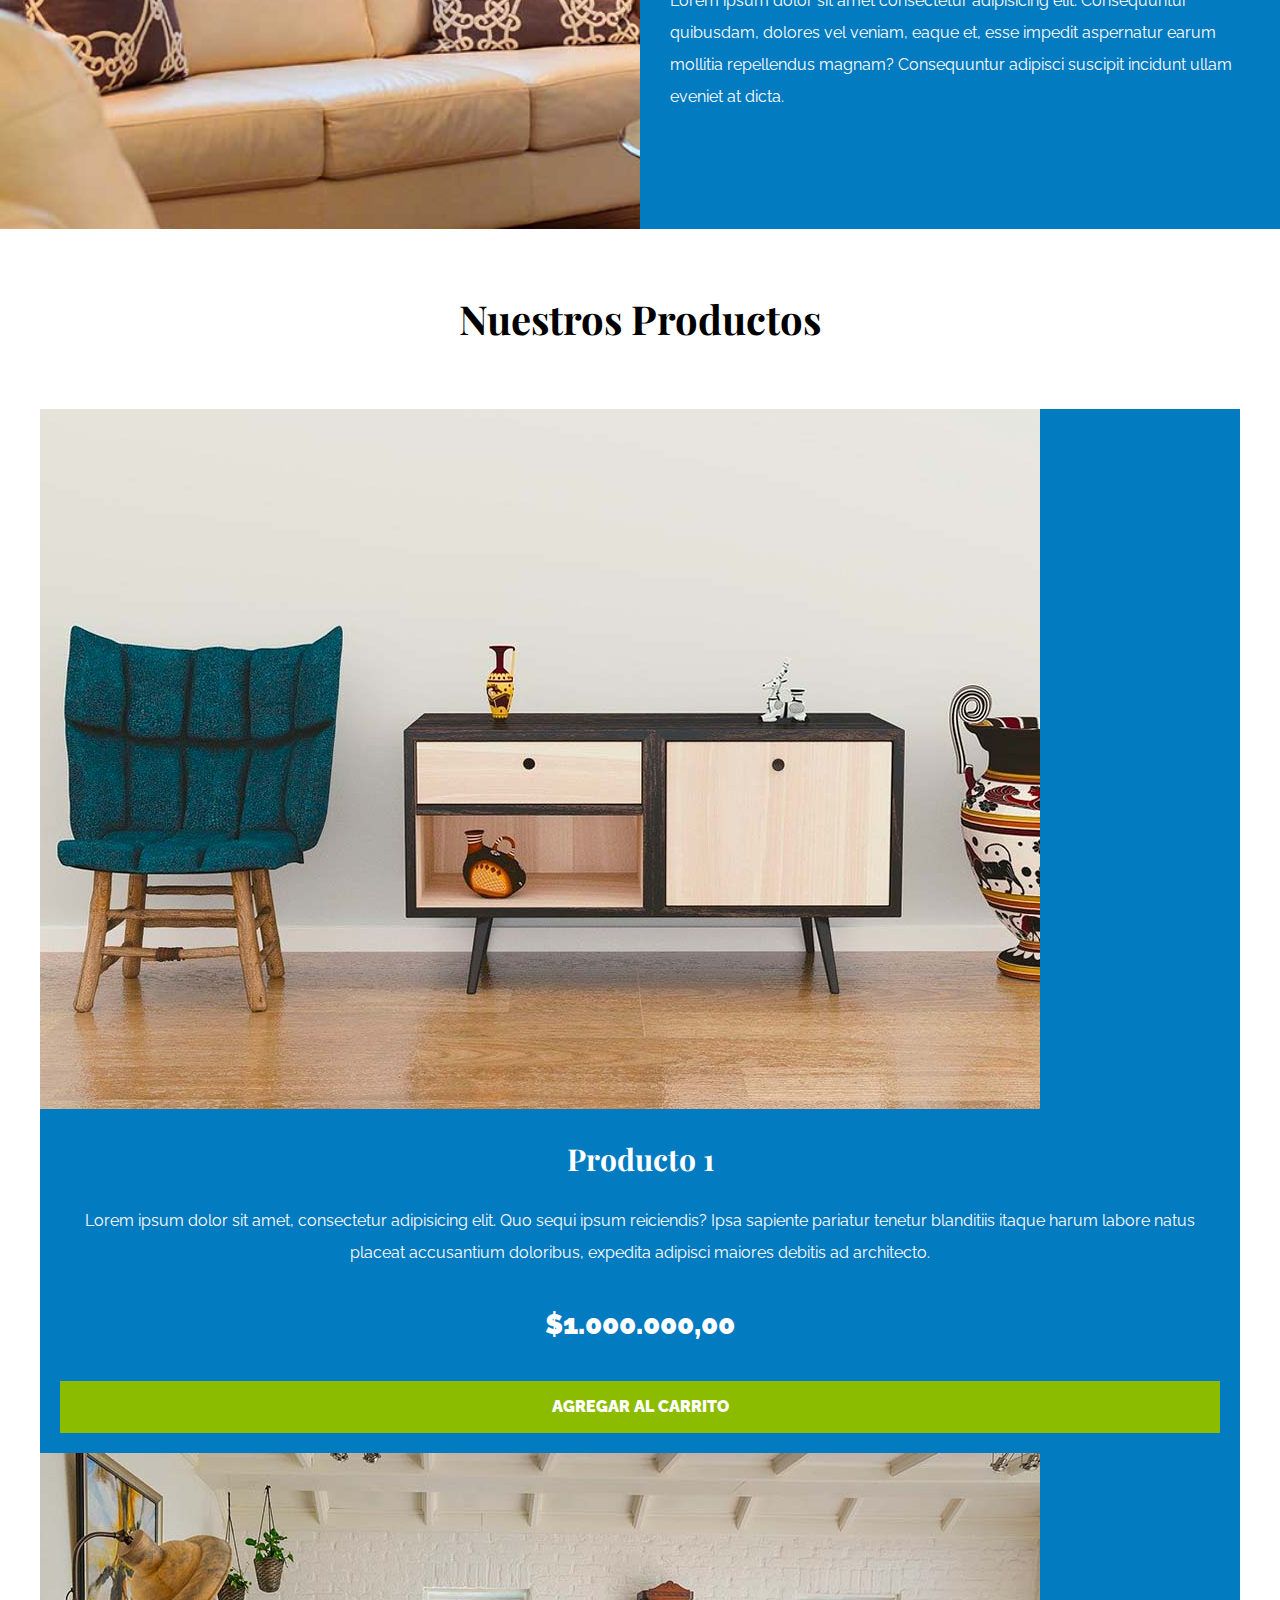
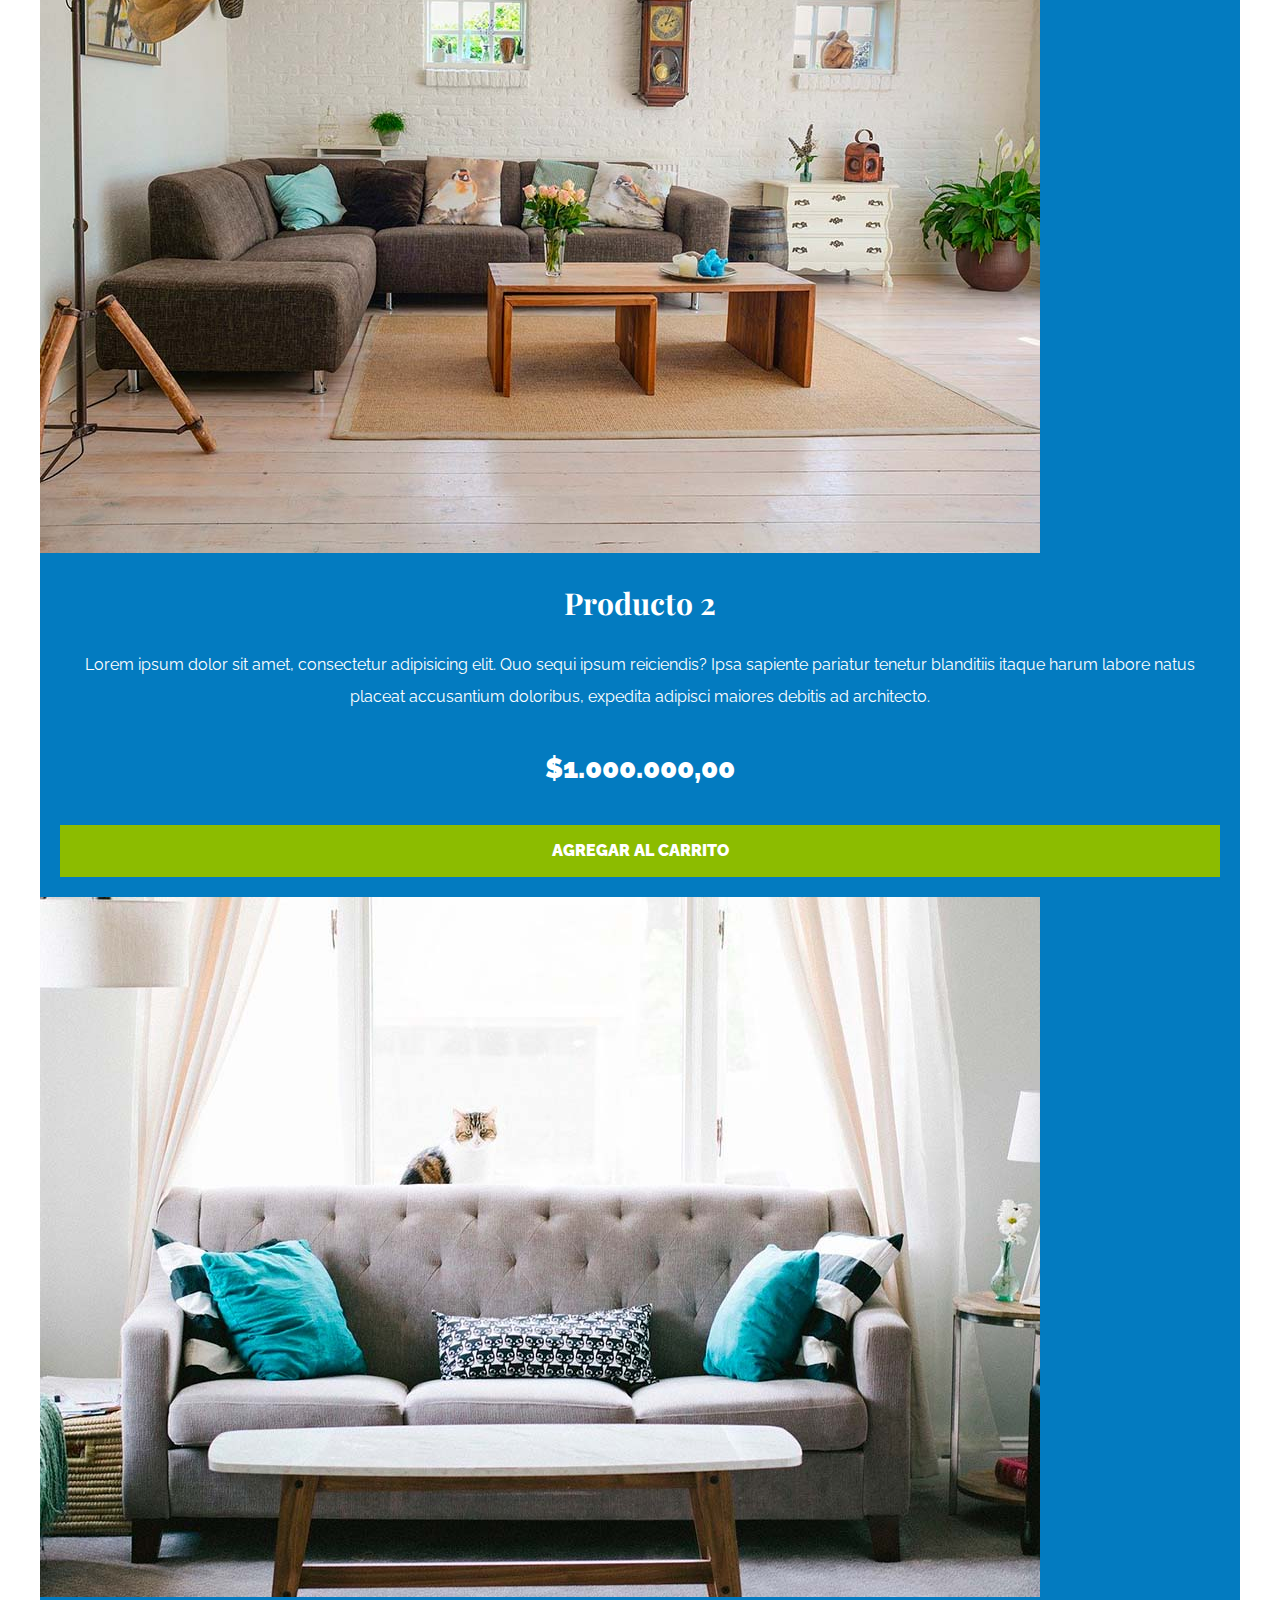
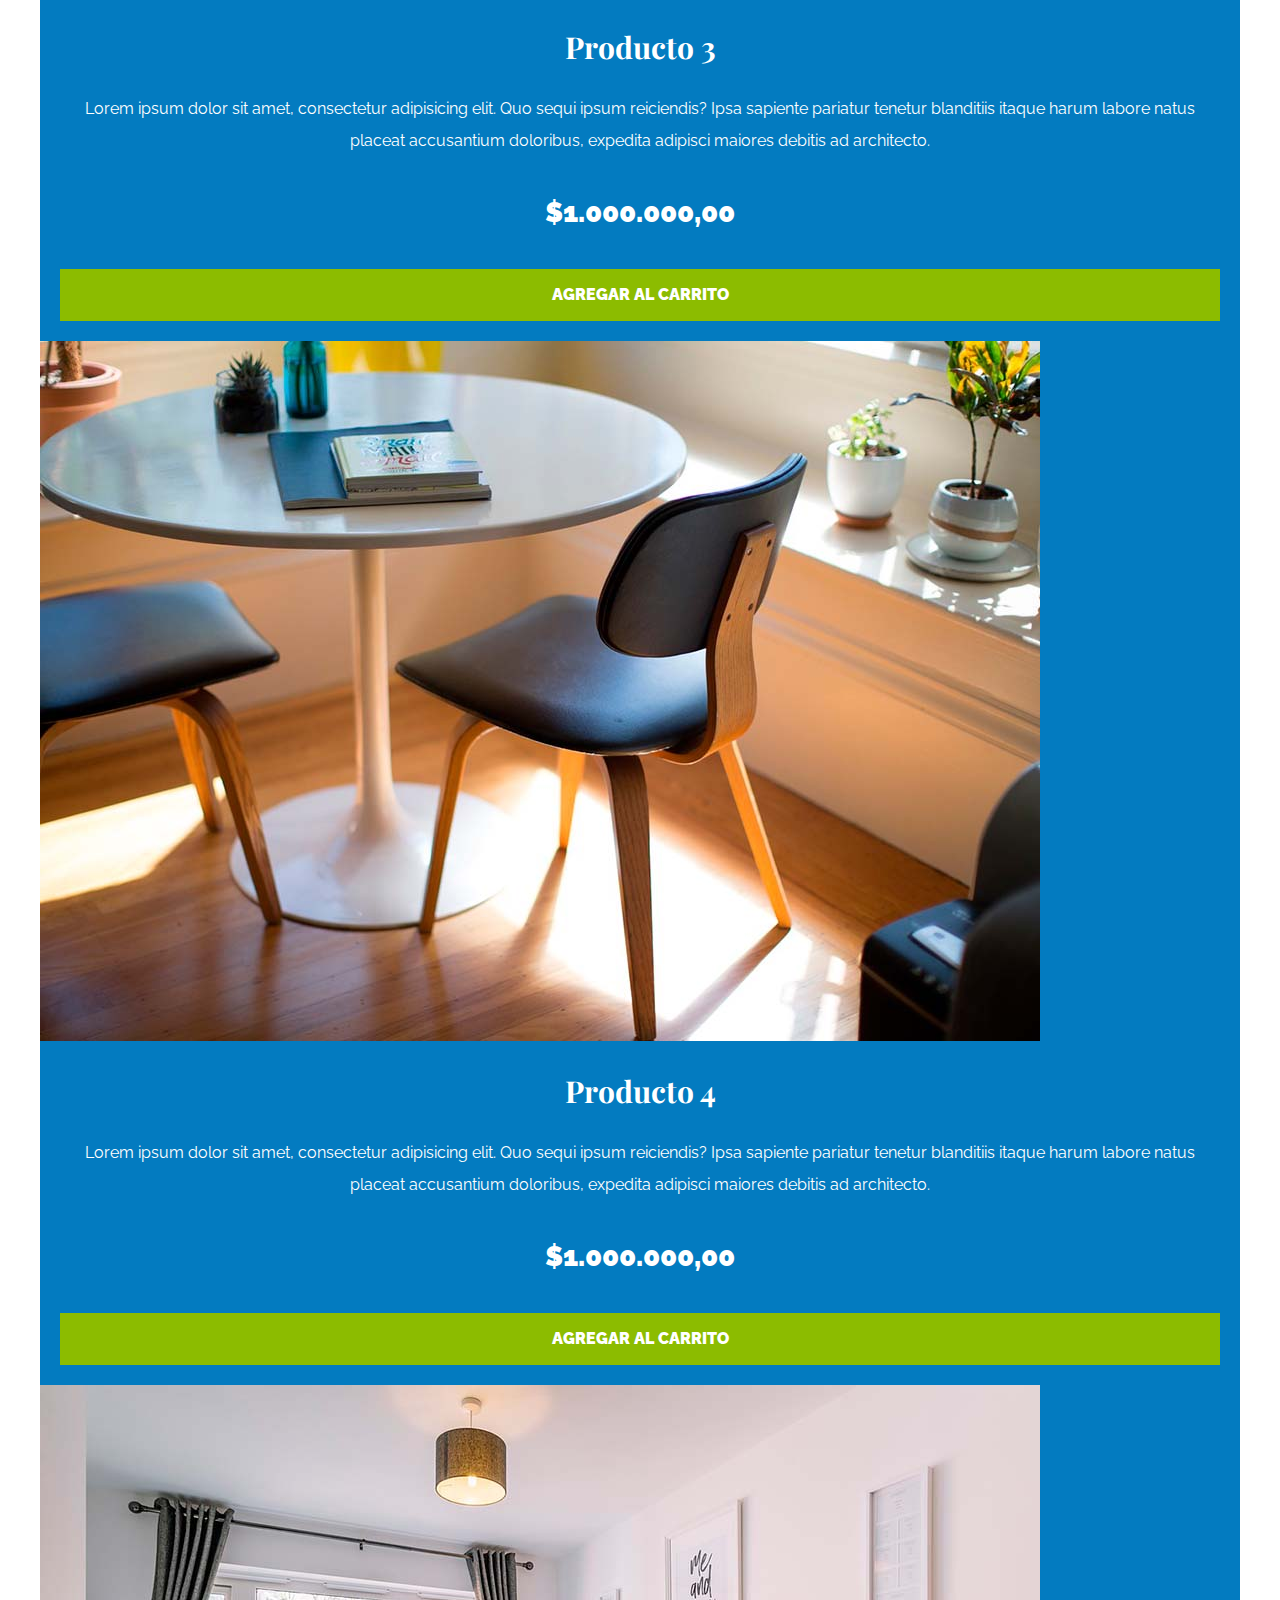
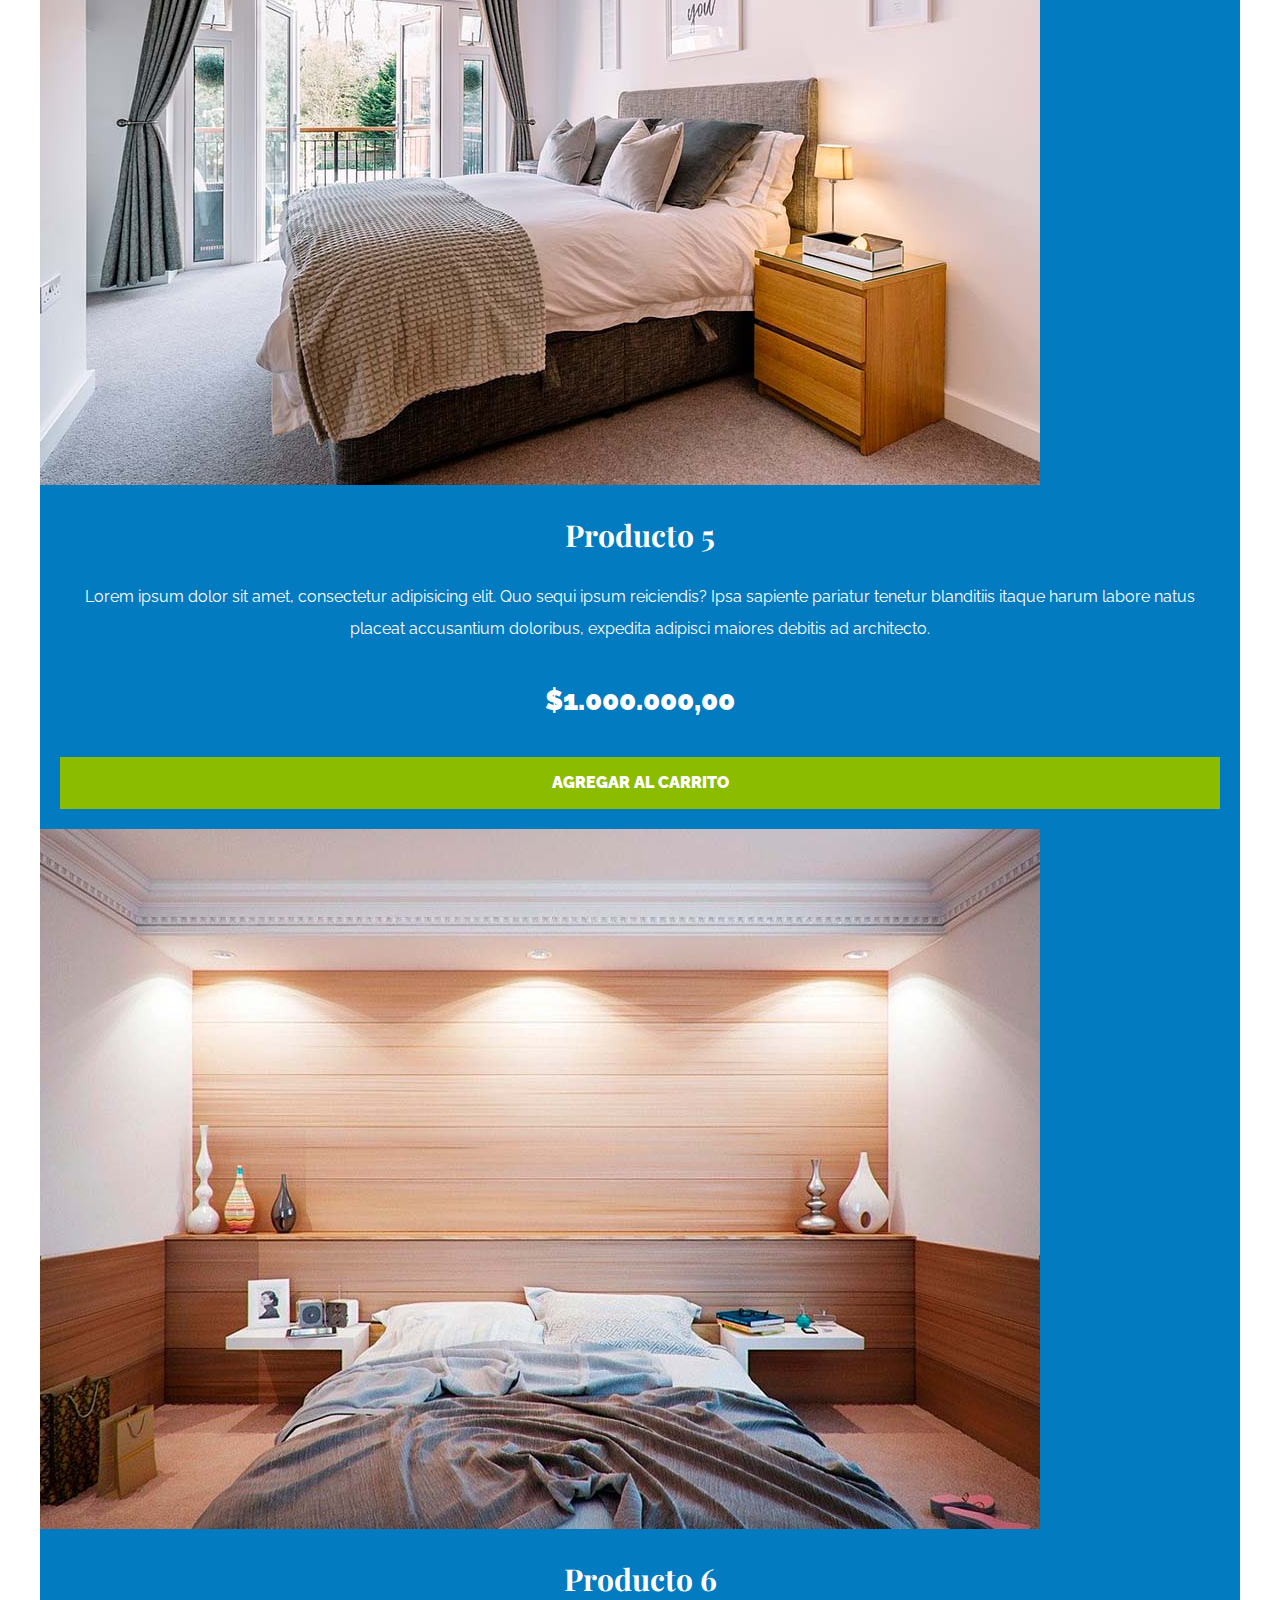
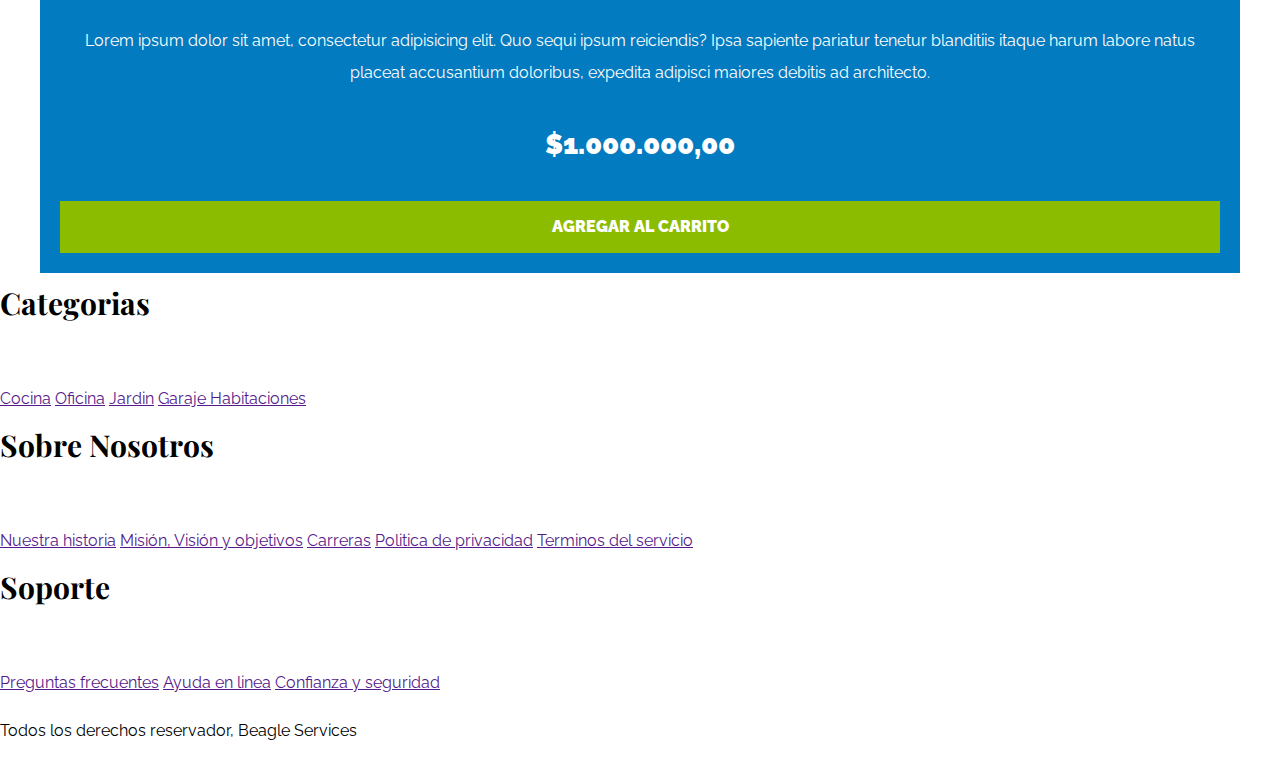
==== commit 209043f4: "Se modifica el CSS de productos y se crea boton Carrito" ====
--- a/index.html
+++ b/index.html
@@ -39,7 +39,7 @@
     <div class="hero"></div>
 
     <section class="contenedor categorias">
-        <h2>Categorias de <span>Productos</span></h2>
+        <h2 class="text-center">Categorias de Productos</h2>
 
         <div class="listado-categorias">
 
@@ -76,86 +76,87 @@
         </div>
     </section>
 
-    <main>
-        <h2>Nuestros Productos</h2>
-        <div>
-
-            <div>
+    <main class="contenido-principal contenedor">
+        <h2 class="text-center">Nuestros Productos</h2>
+        <div class="listado-productos">
+
+            <div class="producto">
                 <img src="images/producto1.jpg" alt="Imagen producto">
-                <div>
-                    <h3>producto 1</h3>
-                    <p>Lorem ipsum dolor sit amet, consectetur adipisicing elit. Quo sequi ipsum reiciendis? Ipsa
-                        sapiente
-                        pariatur tenetur blanditiis itaque harum labore natus placeat accusantium doloribus, expedita
-                        adipisci maiores debitis ad architecto.</p>
-                    <p>$1.000.000,00</p>
-                    <a href="#">Agregar al Carrito</a>
-                </div> <!-- Info producto -->
-            </div> <!-- Producto -->
-
-            <div>
+
+                <div class="texto-producto">
+                    <h3>Producto 1</h3>
+                    <p>Lorem ipsum dolor sit amet, consectetur adipisicing elit. Quo sequi ipsum reiciendis? Ipsa
+                        sapiente
+                        pariatur tenetur blanditiis itaque harum labore natus placeat accusantium doloribus, expedita
+                        adipisci maiores debitis ad architecto.</p>
+                    <p class="precio">$1.000.000,00</p>
+                    <a class="btn" href="#">Agregar al Carrito</a>
+                </div> <!-- Info producto -->
+            </div> <!-- Producto -->
+
+            <div class="producto">
                 <img src="images/producto2.jpg" alt="Imagen producto">
 
-                <div>
-                    <h3>producto 2</h3>
-                    <p>Lorem ipsum dolor sit amet, consectetur adipisicing elit. Quo sequi ipsum reiciendis? Ipsa
-                        sapiente
-                        pariatur tenetur blanditiis itaque harum labore natus placeat accusantium doloribus, expedita
-                        adipisci maiores debitis ad architecto.</p>
-                    <p>$1.000.000,00</p>
-                    <a href="#">Agregar al Carrito</a>
-                </div> <!-- Info producto -->
-            </div> <!-- Producto -->
-
-            <div>
+                <div class="texto-producto">
+                    <h3>Producto 2</h3>
+                    <p>Lorem ipsum dolor sit amet, consectetur adipisicing elit. Quo sequi ipsum reiciendis? Ipsa
+                        sapiente
+                        pariatur tenetur blanditiis itaque harum labore natus placeat accusantium doloribus, expedita
+                        adipisci maiores debitis ad architecto.</p>
+                    <p class="precio">$1.000.000,00</p>
+                    <a class="btn" href="#">Agregar al Carrito</a>
+                </div> <!-- Info producto -->
+            </div> <!-- Producto -->
+
+            <div class="producto">
                 <img src="images/producto3.jpg" alt="Imagen producto">
-                <div>
-                    <h3>producto 3</h3>
-                    <p>Lorem ipsum dolor sit amet, consectetur adipisicing elit. Quo sequi ipsum reiciendis? Ipsa
-                        sapiente
-                        pariatur tenetur blanditiis itaque harum labore natus placeat accusantium doloribus, expedita
-                        adipisci maiores debitis ad architecto.</p>
-                    <p>$1.000.000,00</p>
-                    <a href="#">Agregar al Carrito</a>
-                </div> <!-- Info producto -->
-            </div> <!-- Producto -->
-
-            <div>
+                <div class="texto-producto">
+                    <h3>Producto 3</h3>
+                    <p>Lorem ipsum dolor sit amet, consectetur adipisicing elit. Quo sequi ipsum reiciendis? Ipsa
+                        sapiente
+                        pariatur tenetur blanditiis itaque harum labore natus placeat accusantium doloribus, expedita
+                        adipisci maiores debitis ad architecto.</p>
+                    <p class="precio">$1.000.000,00</p>
+                    <a class="btn" href="#">Agregar al Carrito</a>
+                </div> <!-- Info producto -->
+            </div> <!-- Producto -->
+
+            <div class="producto">
                 <img src="images/producto4.jpg" alt="Imagen producto">
-                <div>
-                    <h3>producto 4</h3>
-                    <p>Lorem ipsum dolor sit amet, consectetur adipisicing elit. Quo sequi ipsum reiciendis? Ipsa
-                        sapiente
-                        pariatur tenetur blanditiis itaque harum labore natus placeat accusantium doloribus, expedita
-                        adipisci maiores debitis ad architecto.</p>
-                    <p>$1.000.000,00</p>
-                    <a href="#">Agregar al Carrito</a>
-                </div> <!-- Info producto -->
-            </div> <!-- Producto -->
-
-            <div>
+                <div class="texto-producto">
+                    <h3>Producto 4</h3>
+                    <p>Lorem ipsum dolor sit amet, consectetur adipisicing elit. Quo sequi ipsum reiciendis? Ipsa
+                        sapiente
+                        pariatur tenetur blanditiis itaque harum labore natus placeat accusantium doloribus, expedita
+                        adipisci maiores debitis ad architecto.</p>
+                    <p class="precio">$1.000.000,00</p>
+                    <a class="btn" href="#">Agregar al Carrito</a>
+                </div> <!-- Info producto -->
+            </div> <!-- Producto -->
+
+            <div class="producto">
                 <img src="images/producto5.jpg" alt="Imagen producto">
-                <div>
-                    <h3>producto 5</h3>
-                    <p>Lorem ipsum dolor sit amet, consectetur adipisicing elit. Quo sequi ipsum reiciendis? Ipsa
-                        sapiente
-                        pariatur tenetur blanditiis itaque harum labore natus placeat accusantium doloribus, expedita
-                        adipisci maiores debitis ad architecto.</p>
-                    <p>$1.000.000,00</p>
-                    <a href="#">Agregar al Carrito</a>
-                </div> <!-- Info producto -->
-            </div> <!-- Producto -->
-
-            <div>
+                <div class="texto-producto">
+                    <h3>Producto 5</h3>
+                    <p>Lorem ipsum dolor sit amet, consectetur adipisicing elit. Quo sequi ipsum reiciendis? Ipsa
+                        sapiente
+                        pariatur tenetur blanditiis itaque harum labore natus placeat accusantium doloribus, expedita
+                        adipisci maiores debitis ad architecto.</p>
+                    <p class="precio">$1.000.000,00</p>
+                    <a class="btn" href="#">Agregar al Carrito</a>
+                </div> <!-- Info producto -->
+            </div> <!-- Producto -->
+
+            <div class="producto">
                 <img src="images/producto6.jpg" alt="Imagen producto">
-                <div>
-                    <h3>producto 6</h3>
-                    <p>Lorem ipsum dolor sit amet, consectetur adipisicing elit. Quo sequi ipsum reiciendis? Ipsa
-                        sapiente
-                        pariatur tenetur blanditiis itaque harum labore natus placeat accusantium doloribus, expedita
-                        adipisci maiores debitis ad architecto.</p>
-                    <p>$1.000.000,00</p>
-                    <a href="#">Agregar al Carrito</a>
+                <div class="texto-producto">
+                    <h3>Producto 6</h3>
+                    <p>Lorem ipsum dolor sit amet, consectetur adipisicing elit. Quo sequi ipsum reiciendis? Ipsa
+                        sapiente
+                        pariatur tenetur blanditiis itaque harum labore natus placeat accusantium doloribus, expedita
+                        adipisci maiores debitis ad architecto.</p>
+                    <p class="precio">$1.000.000,00</p>
+                    <a class="btn" href="#">Agregar al Carrito</a>
                 </div> <!-- Info producto -->
             </div> <!-- Producto -->
 
--- a/css/estilos.css
+++ b/css/estilos.css
@@ -62,6 +62,26 @@
     display: block;
 }
 
+.btn{
+    background-color: #8cbc00;
+    display: block; /*hacer que el elemento use todo el ancho disponible*/
+    color: #fff;
+    text-transform: uppercase;
+    font-weight: 900;
+    text-decoration: none;
+    padding: 1rem;
+    transition: background-color .3s ease-out; /*realentizar el proceso de transisión del hover*/   
+}
+
+.btn:hover{
+    background-color: #769c02;  
+}
+
+/* Utilidades */
+.text-center{
+    text-align: center;
+}
+
 /* header y navegación */
 .nombre-sitio {
     margin-top: 5rem;
@@ -97,10 +117,6 @@
     padding-top: 5rem;
 }
 
-.categorias h2 {
-    text-align: center;
-}
-
 .categoria a {
     text-align: center;
     display: block;
@@ -120,6 +136,7 @@
     display: grid;
     grid-template-columns: repeat(3, 1fr);
     gap: 2rem;
+    margin-bottom: 1.5rem;
 }
 
 .listado-categorias a {
@@ -147,3 +164,30 @@
     grid-column: 2 / 3;
     color: #fff;
 }
+
+/* Listado de productos */
+
+.contenido-principal{
+    margin-top: 5rem;
+
+}
+
+.producto {
+    background-color: #037bc0;
+}
+
+.texto-producto{
+    text-align: center;
+    color: #fff;
+    padding: 2rem;
+}
+
+.texto-producto h3{
+    margin: 0 0 .5rem 0;
+}
+
+.texto-producto .precio {
+    font-size: 2.8rem;
+    font-weight: 900;
+}
+
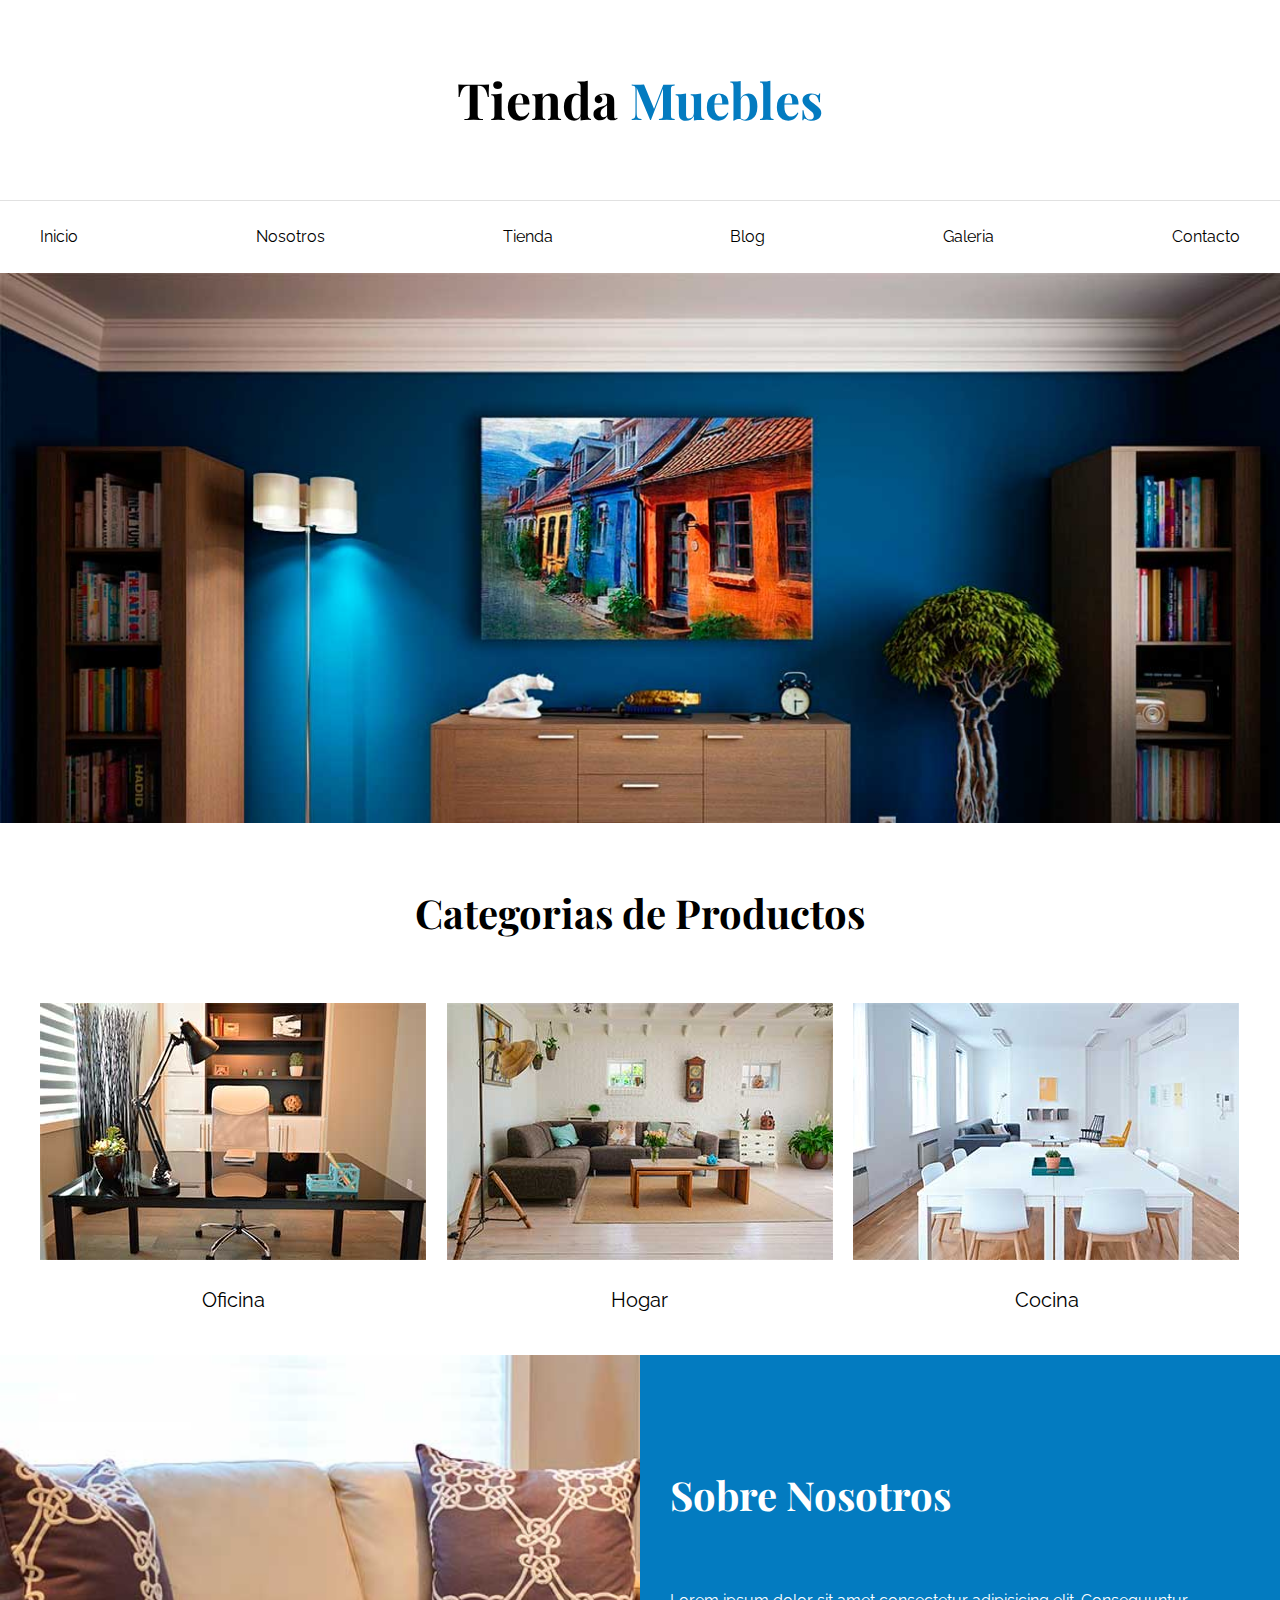
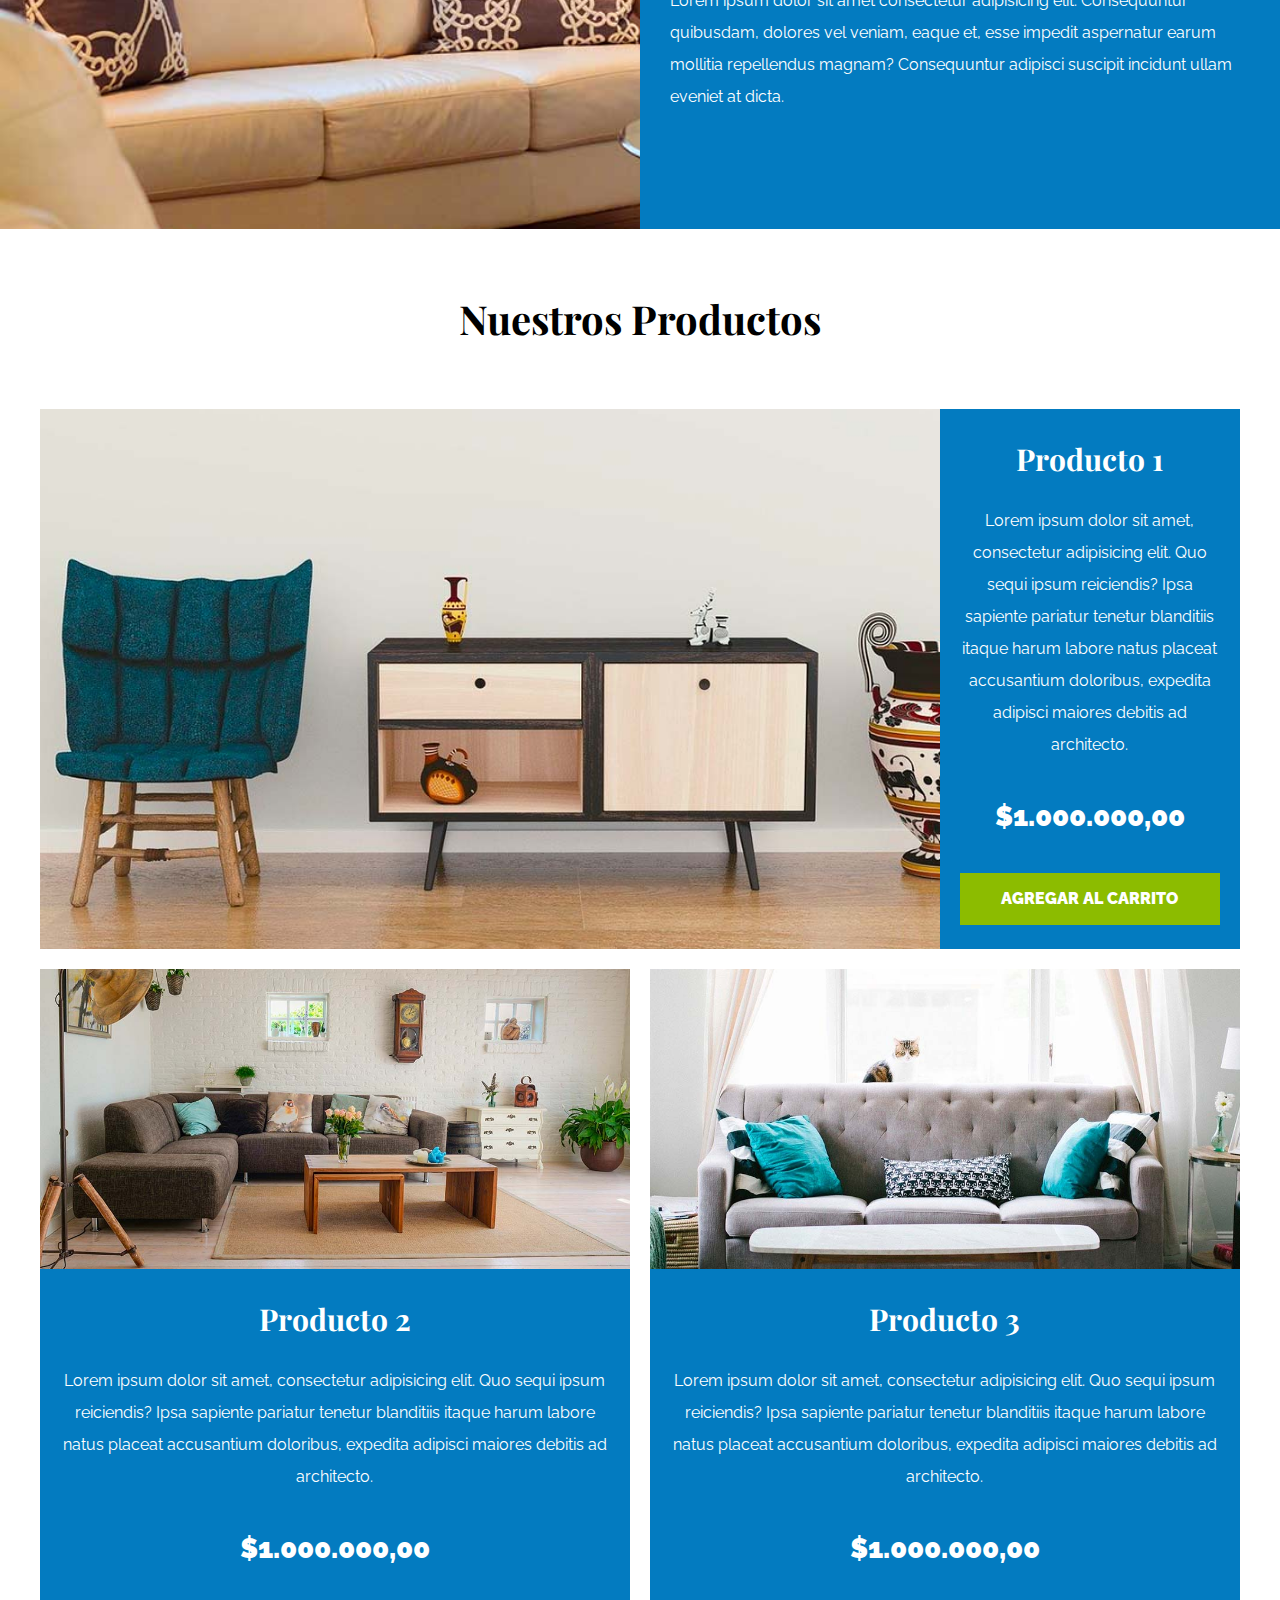
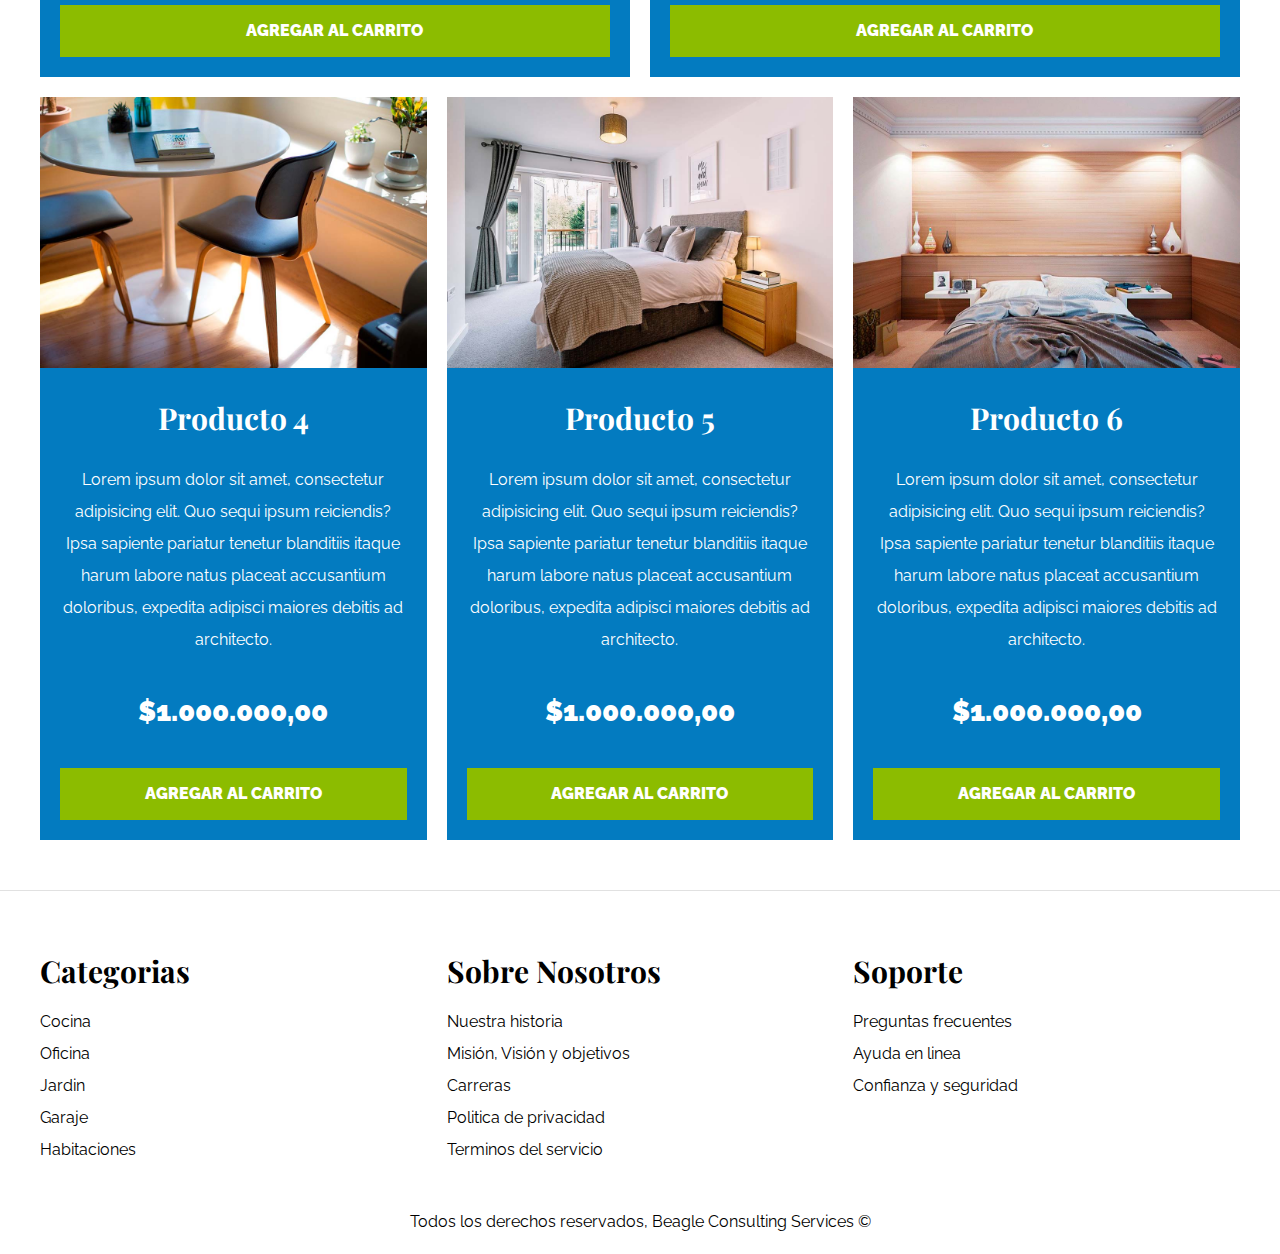
==== commit 016a2ec0: "Se completa el index principal, se ajusta con grid y flexbox las columnas de productos y categorias" ====
--- a/index.html
+++ b/index.html
@@ -163,44 +163,44 @@
         </div> <!-- Fin listado productos -->
     </main>
 
-    <footer>
-        <div>
-            <h3>Categorias</h3>
-
-            <nav id="navegacion-principal">
-                <a href="">Cocina</a>
-                <a href="">Oficina</a>
-                <a href="">Jardin</a>
-                <a href="">Garaje </a>
-                <a href="">Habitaciones</a>
-            </nav>
+    <footer class="site-footer">
+        <div class="grid-footer contenedor">
+            <div>
+                <h3>Categorias</h3>
+
+                <nav class="footer-menu">
+                    <a href="">Cocina</a>
+                    <a href="">Oficina</a>
+                    <a href="">Jardin</a>
+                    <a href="">Garaje </a>
+                    <a href="">Habitaciones</a>
+                </nav>
+            </div>
+
+            <div>
+                <h3>Sobre Nosotros</h3>
+
+                <nav class="footer-menu">
+                    <a href="">Nuestra historia</a>
+                    <a href="">Misión, Visión y objetivos</a>
+                    <a href="">Carreras</a>
+                    <a href="">Politica de privacidad</a>
+                    <a href="">Terminos del servicio</a>
+                </nav>
+
+            </div>
+
+            <div>
+                <h3>Soporte</h3>
+
+                <nav class="footer-menu">
+                    <a href="">Preguntas frecuentes</a>
+                    <a href="">Ayuda en linea</a>
+                    <a href="">Confianza y seguridad</a>
+                </nav>
+            </div>
         </div>
-
-        <div>
-            <h3>Sobre Nosotros</h3>
-
-            <nav class="navegacion">
-                <a href="">Nuestra historia</a>
-                <a href="">Misión, Visión y objetivos</a>
-                <a href="">Carreras</a>
-                <a href="">Politica de privacidad</a>
-                <a href="">Terminos del servicio</a>
-            </nav>
-
-        </div>
-
-        <div>
-            <h3>Soporte</h3>
-
-            <nav>
-                <a href="">Preguntas frecuentes</a>
-                <a href="">Ayuda en linea</a>
-                <a href="">Confianza y seguridad</a>
-            </nav>
-
-        </div>
-
-        <p>Todos los derechos reservador, Beagle Services</p>
+        <p class="copyright">Todos los derechos reservados, Beagle Consulting Services ©</p>
     </footer>
 </body>
 
--- a/css/estilos.css
+++ b/css/estilos.css
@@ -62,23 +62,25 @@
     display: block;
 }
 
-.btn{
+.btn {
     background-color: #8cbc00;
-    display: block; /*hacer que el elemento use todo el ancho disponible*/
+    display: block;
+    /*hacer que el elemento use todo el ancho disponible*/
     color: #fff;
     text-transform: uppercase;
     font-weight: 900;
     text-decoration: none;
     padding: 1rem;
-    transition: background-color .3s ease-out; /*realentizar el proceso de transisión del hover*/   
-}
-
-.btn:hover{
-    background-color: #769c02;  
+    transition: background-color .3s ease-out;
+    /*realentizar el proceso de transisión del hover*/
+}
+
+.btn:hover {
+    background-color: #769c02;
 }
 
 /* Utilidades */
-.text-center{
+.text-center {
     text-align: center;
 }
 
@@ -147,42 +149,98 @@
 /* Bloque Nosotros */
 
 .sobre-nosotros {
-    background-image: linear-gradient( to right, transparent 50%,  #037bc0 50%), url(../images/nosotros.jpg);
+    background-image: linear-gradient(to right, transparent 50%, #037bc0 50%), url(../images/nosotros.jpg);
     background-position: left center;
     padding: 10rem 0;
     background-repeat: no-repeat;
-    background-size:  100%, 120rem;
-}   
-
-.sobre-nosotros-grid{
+    background-size: 100%, 120rem;
+}
+
+.sobre-nosotros-grid {
     display: grid;
     grid-template-columns: repeat(2, 1fr);
     column-gap: 6rem;
 }
 
-.texto-nosotros{
+.texto-nosotros {
     grid-column: 2 / 3;
     color: #fff;
 }
 
 /* Listado de productos */
 
-.contenido-principal{
+.contenido-principal {
     margin-top: 5rem;
-
+}
+
+.listado-productos {
+    display: grid;
+    grid-template-columns: repeat(6, 1fr);
+    column-gap: 2rem;
+    row-gap: 2rem;
+}
+
+.producto:nth-child(1) {
+    grid-column-start: 1;
+    grid-column-end: 7;
+    display: grid;
+    grid-template-columns: 3fr 1fr;
+}
+
+.producto:nth-child(1) img {
+    height: 54rem;
+    width: 100%;
+    object-fit: cover;
+}
+
+.producto:nth-child(2) {
+    grid-column-start: 1;
+    grid-column-end: 4;
+}
+
+.producto:nth-child(2) img {
+    height: 30rem;
+    width: 100%;
+    object-fit: cover;
+}
+
+.producto:nth-child(3) {
+    grid-column-start: 4;
+    grid-column-end: 7;
+}
+
+.producto:nth-child(3) img {
+    height: 30rem;
+    width: 100%;
+    object-fit: cover;
+}
+
+.producto:nth-child(4) {
+    grid-column-start: 1;
+    grid-column-end: 3;
+}
+
+.producto:nth-child(5) {
+    grid-column-start: 3;
+    grid-column-end: 5;
+}
+
+.producto:nth-child(6) {
+    grid-column-start: 5;
+    grid-column-end: 7;
 }
 
 .producto {
     background-color: #037bc0;
 }
 
-.texto-producto{
+.texto-producto {
     text-align: center;
     color: #fff;
     padding: 2rem;
 }
 
-.texto-producto h3{
+.texto-producto h3 {
     margin: 0 0 .5rem 0;
 }
 
@@ -191,3 +249,30 @@
     font-weight: 900;
 }
 
+/* Footer */
+.site-footer {
+    border-top: 1px solid #e1e1e1;
+    margin-top: 5rem;
+    padding-top: 5rem;
+}
+
+.site-footer h3 {
+    margin-bottom: .5rem;
+}
+
+.grid-footer {
+    display: grid;
+    grid-template-columns: repeat(3, 1fr);
+    gap: 2rem;
+}
+
+.footer-menu a {
+    display: block;
+    text-decoration: none;
+    color: #000;
+}
+
+.copyright {
+    margin-top: 4rem;
+    text-align: center;
+}